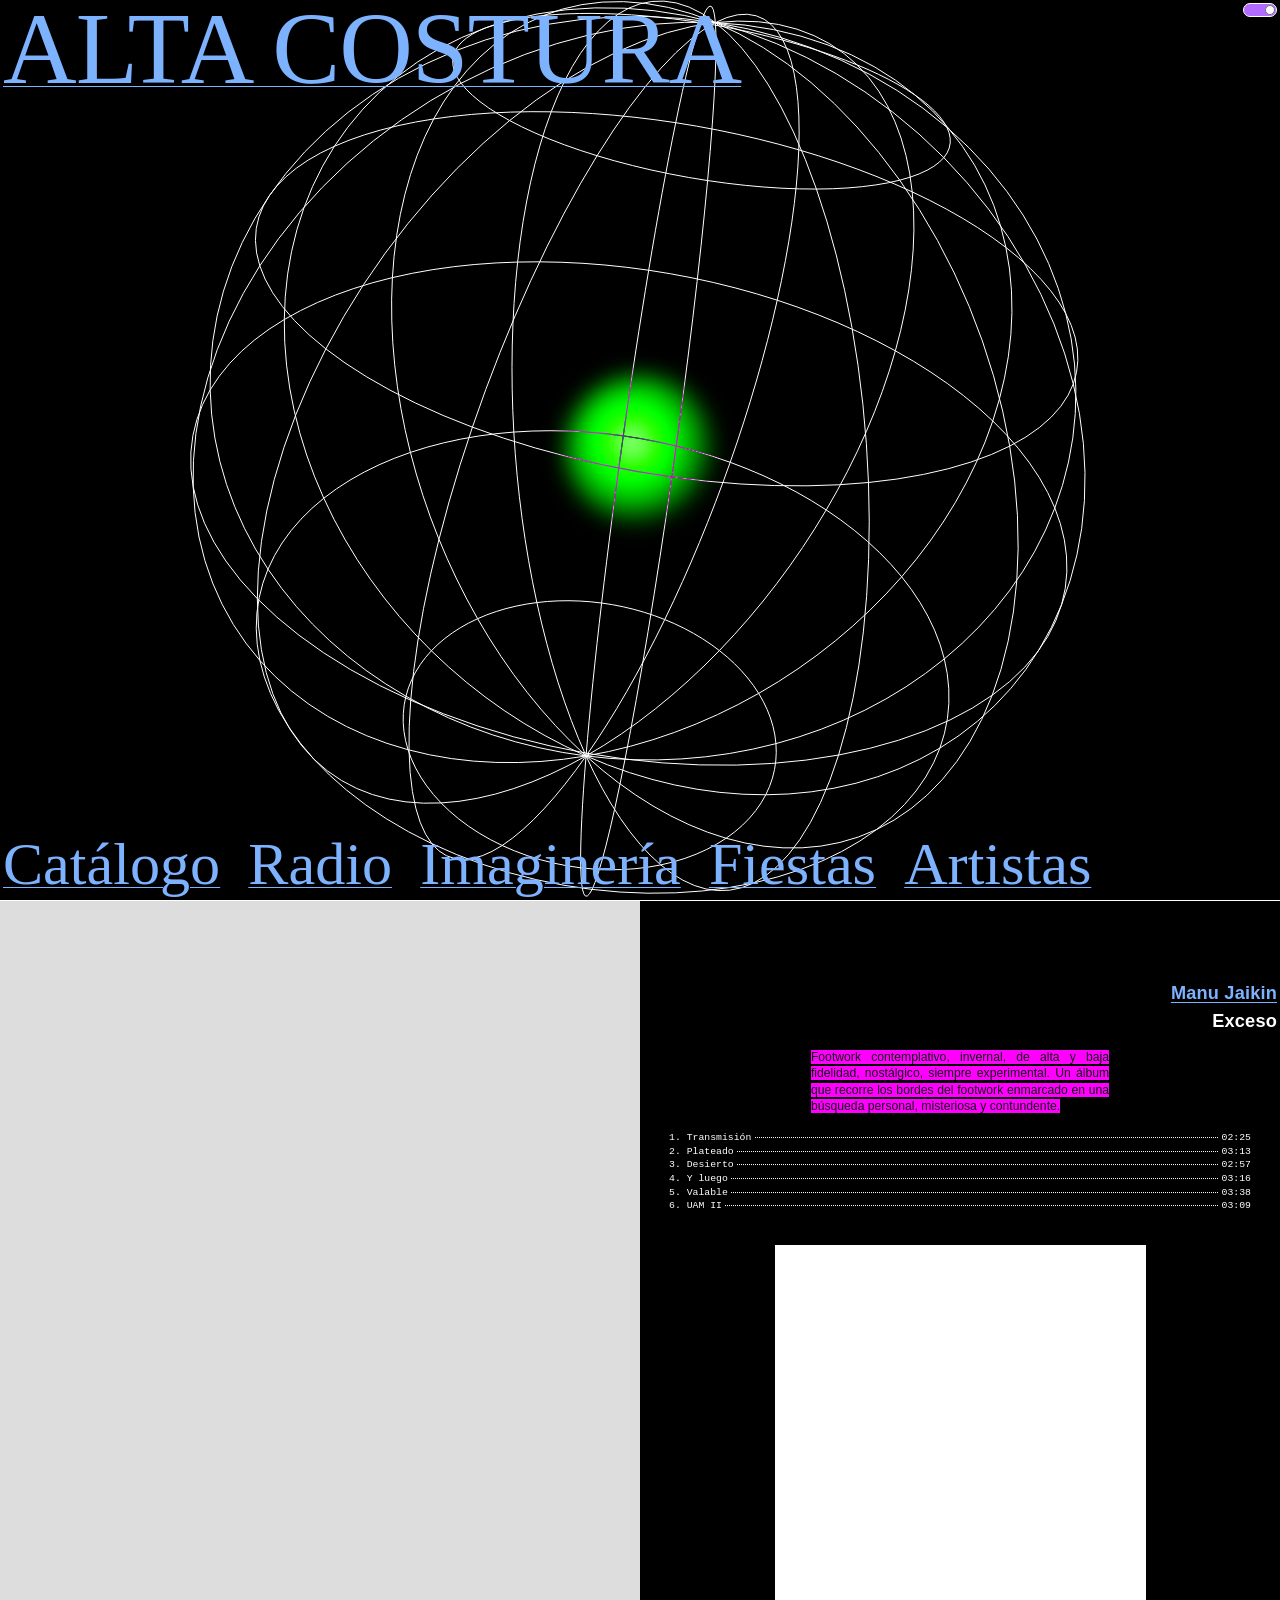
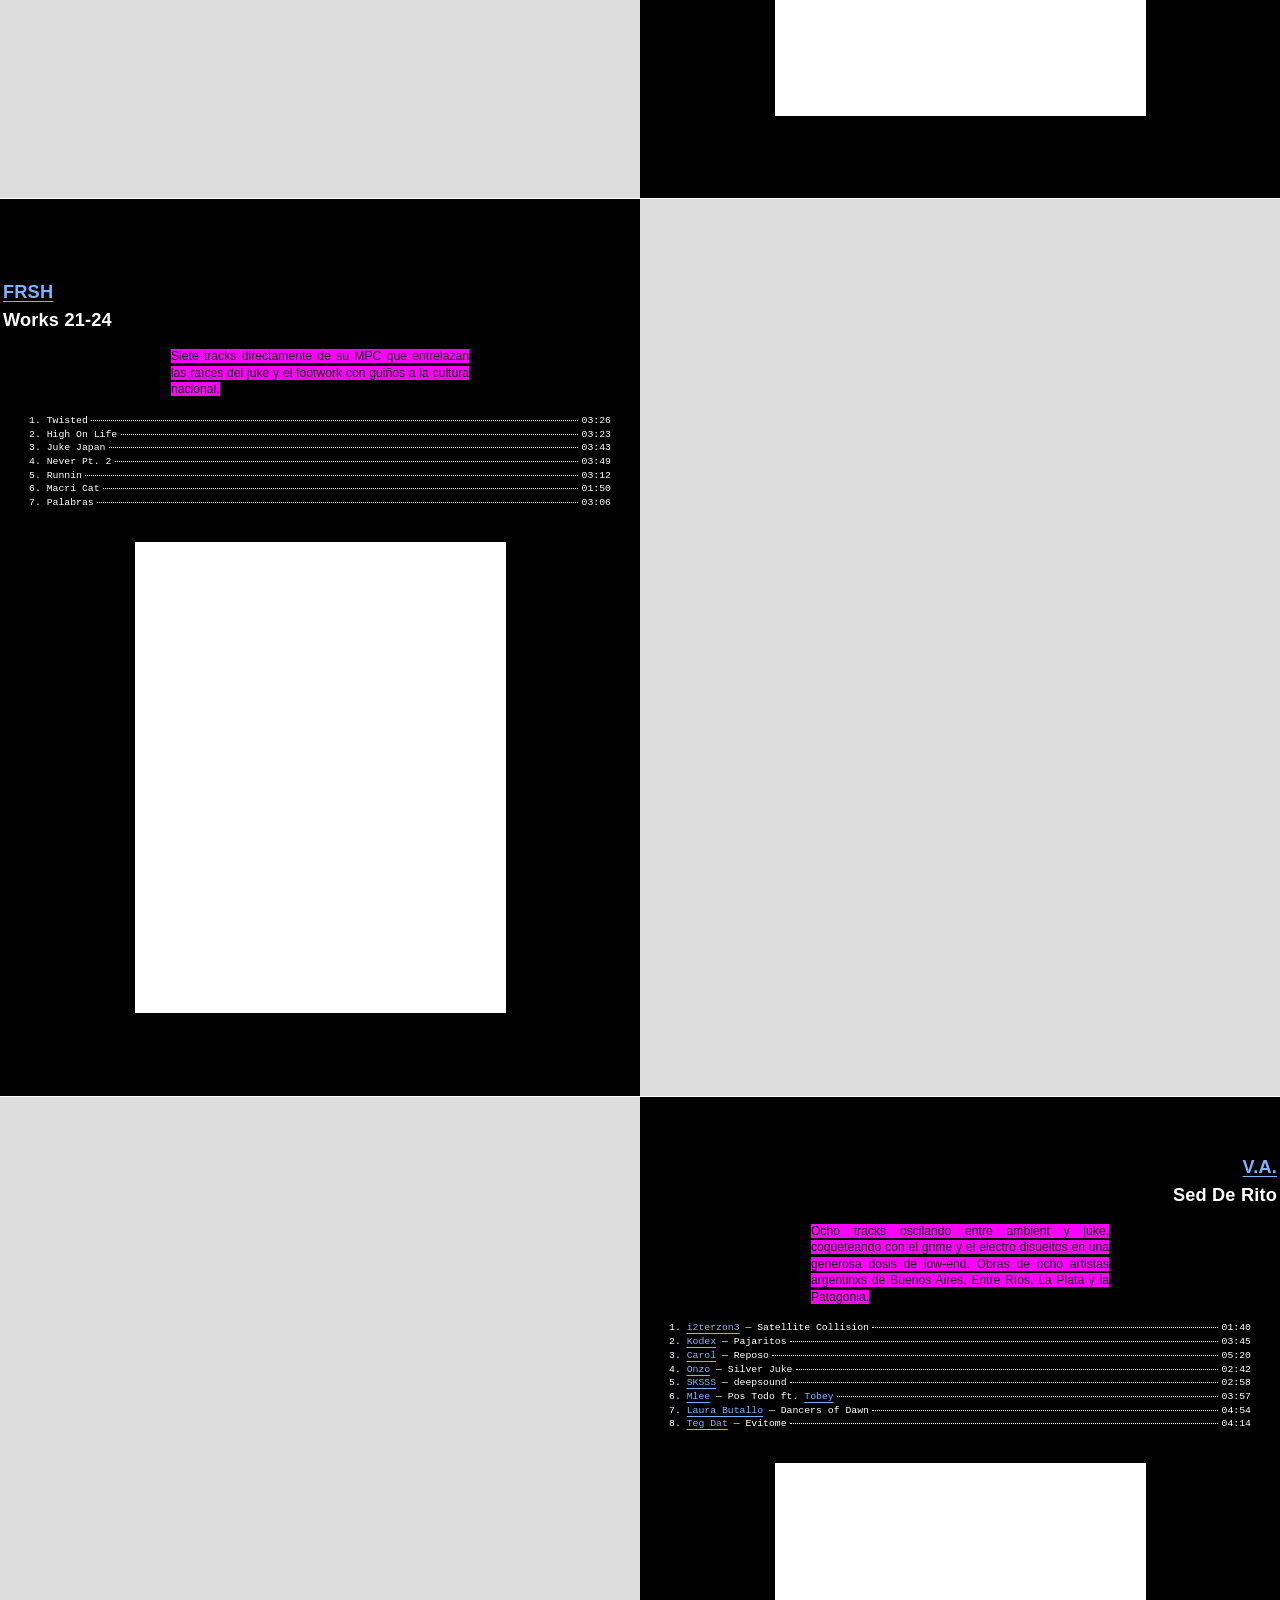
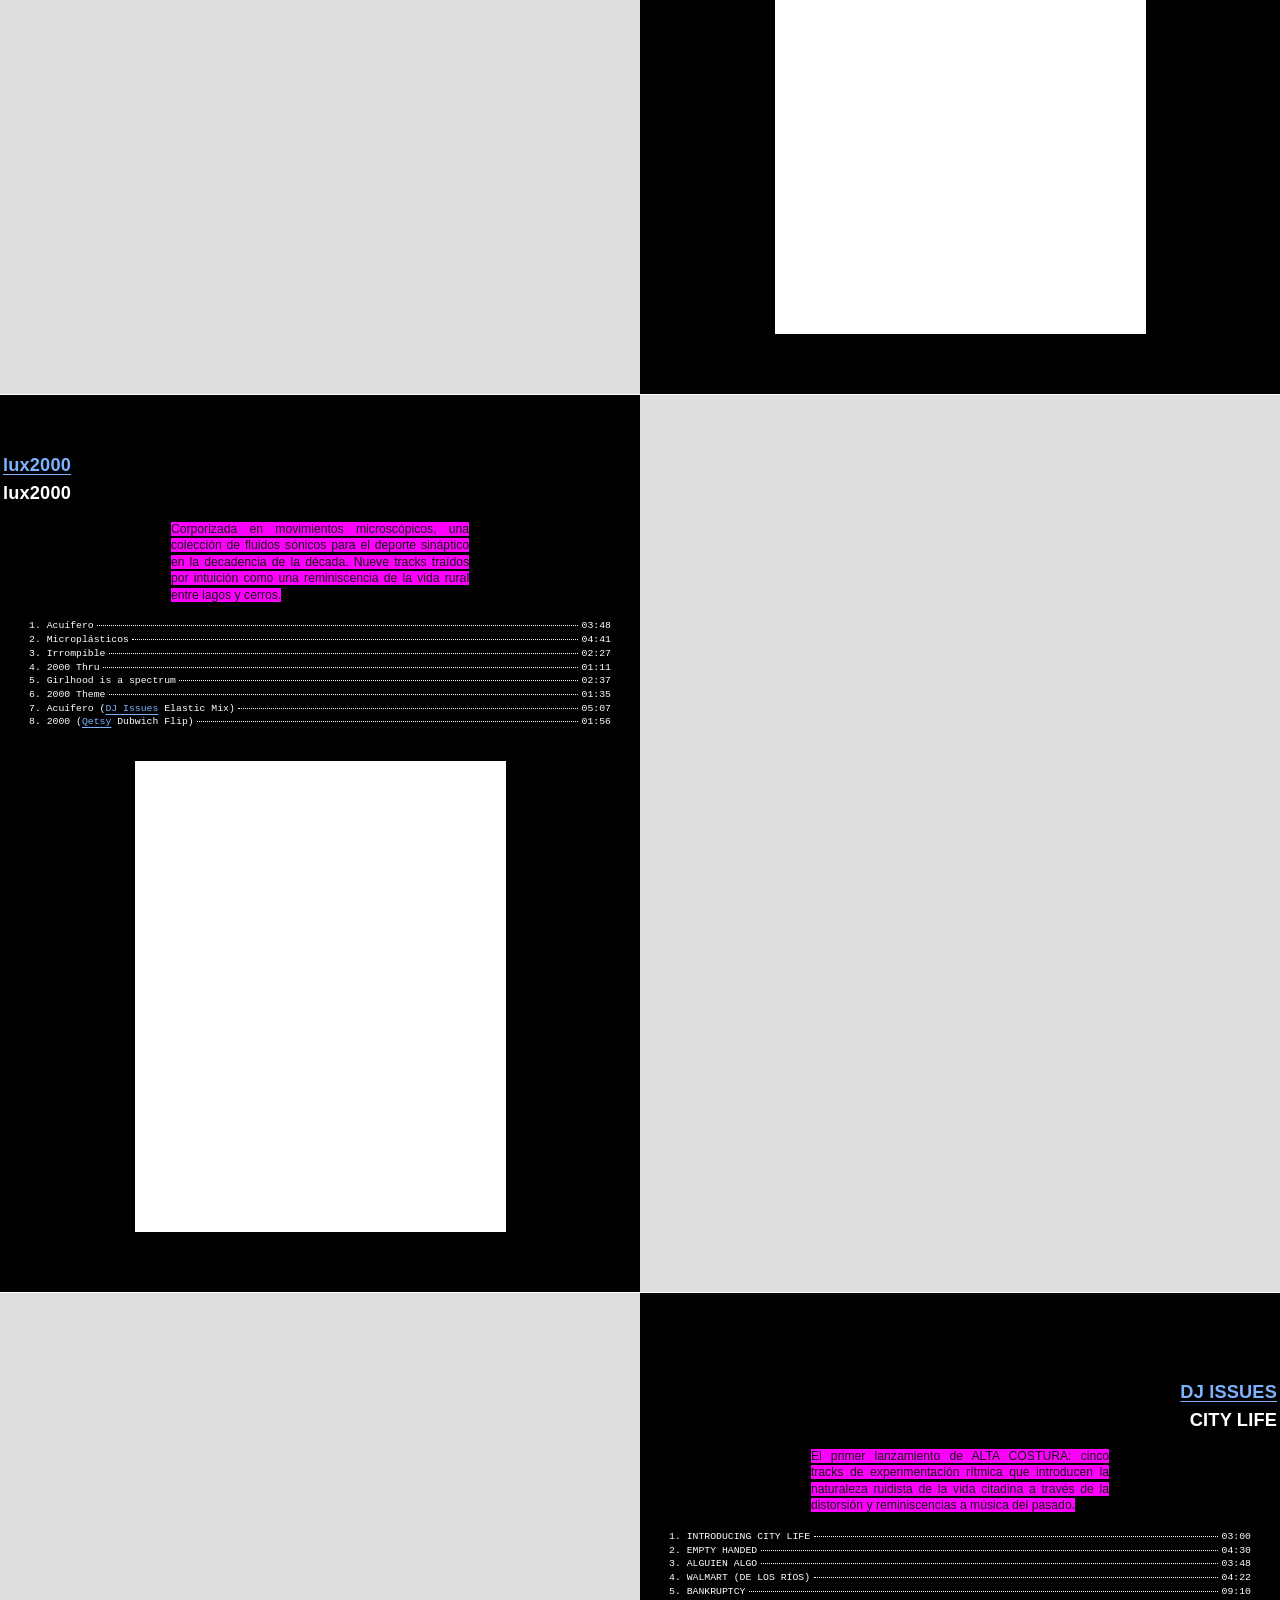
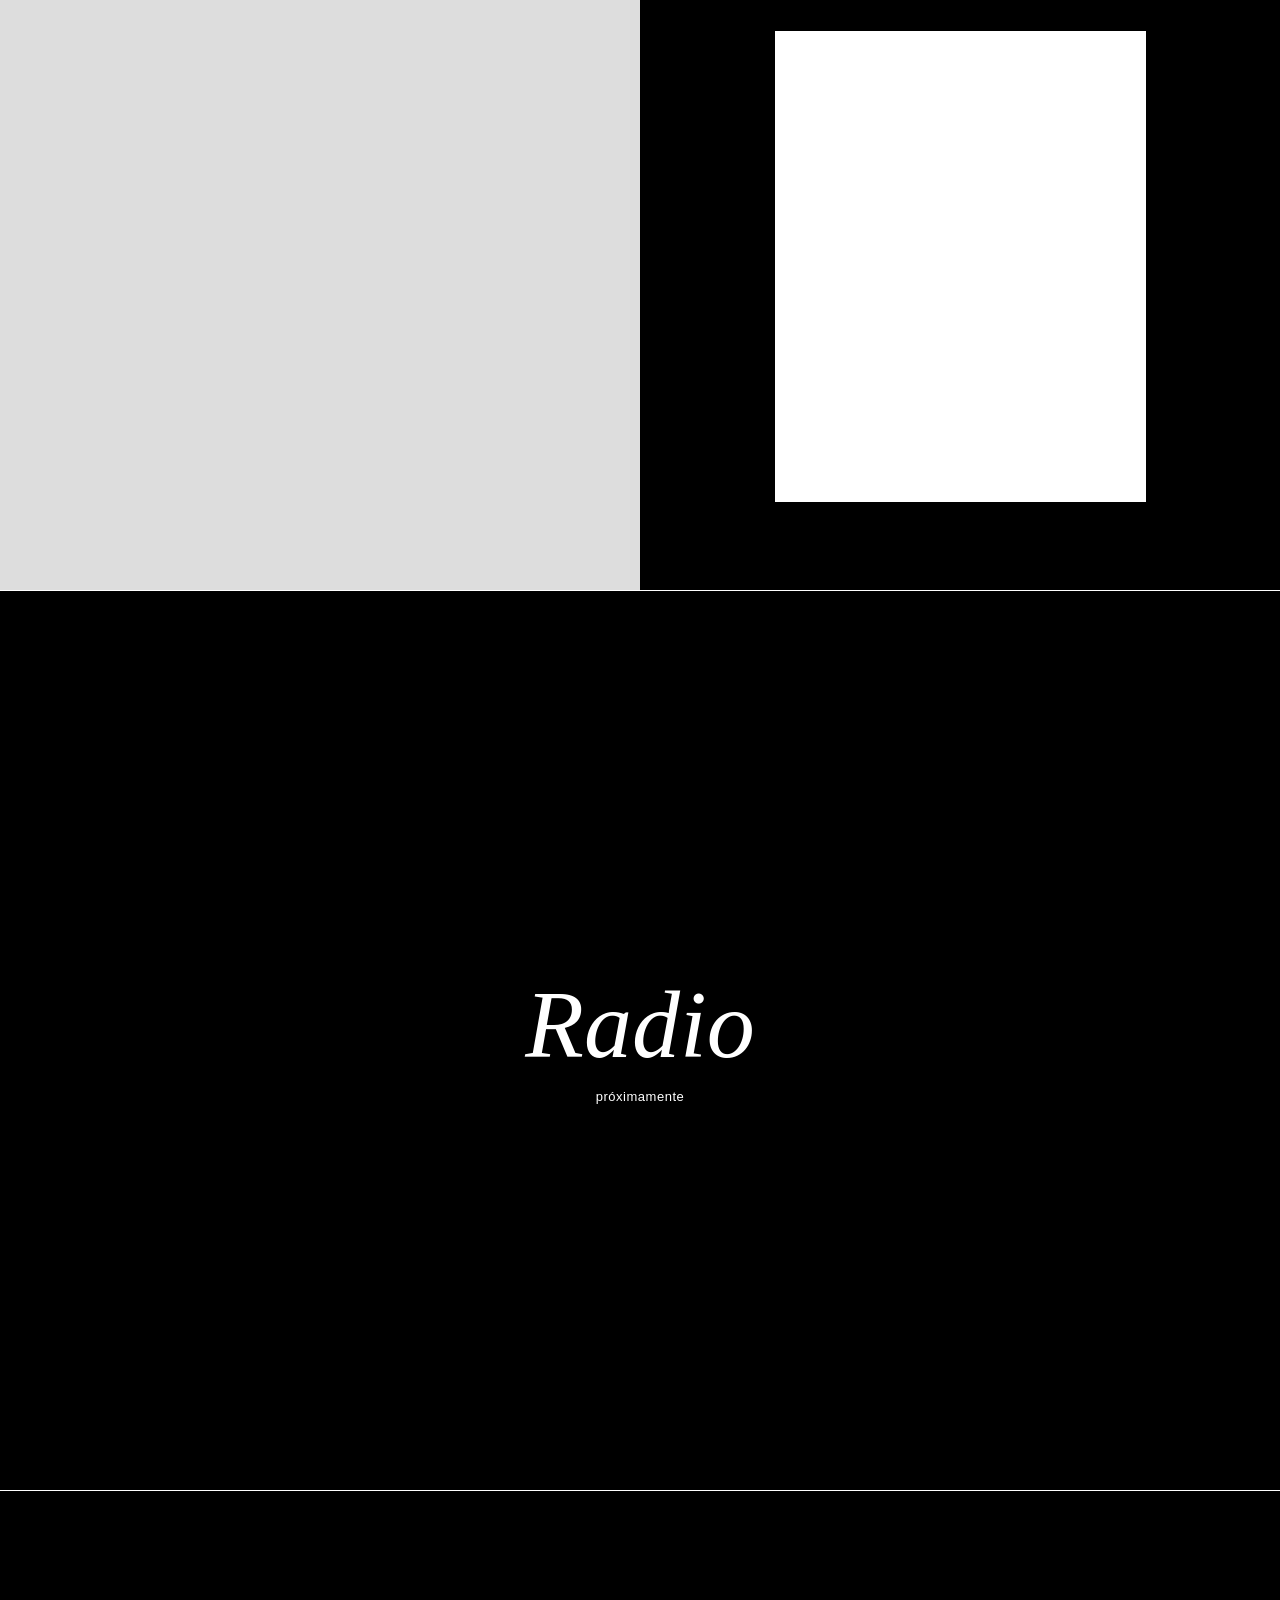
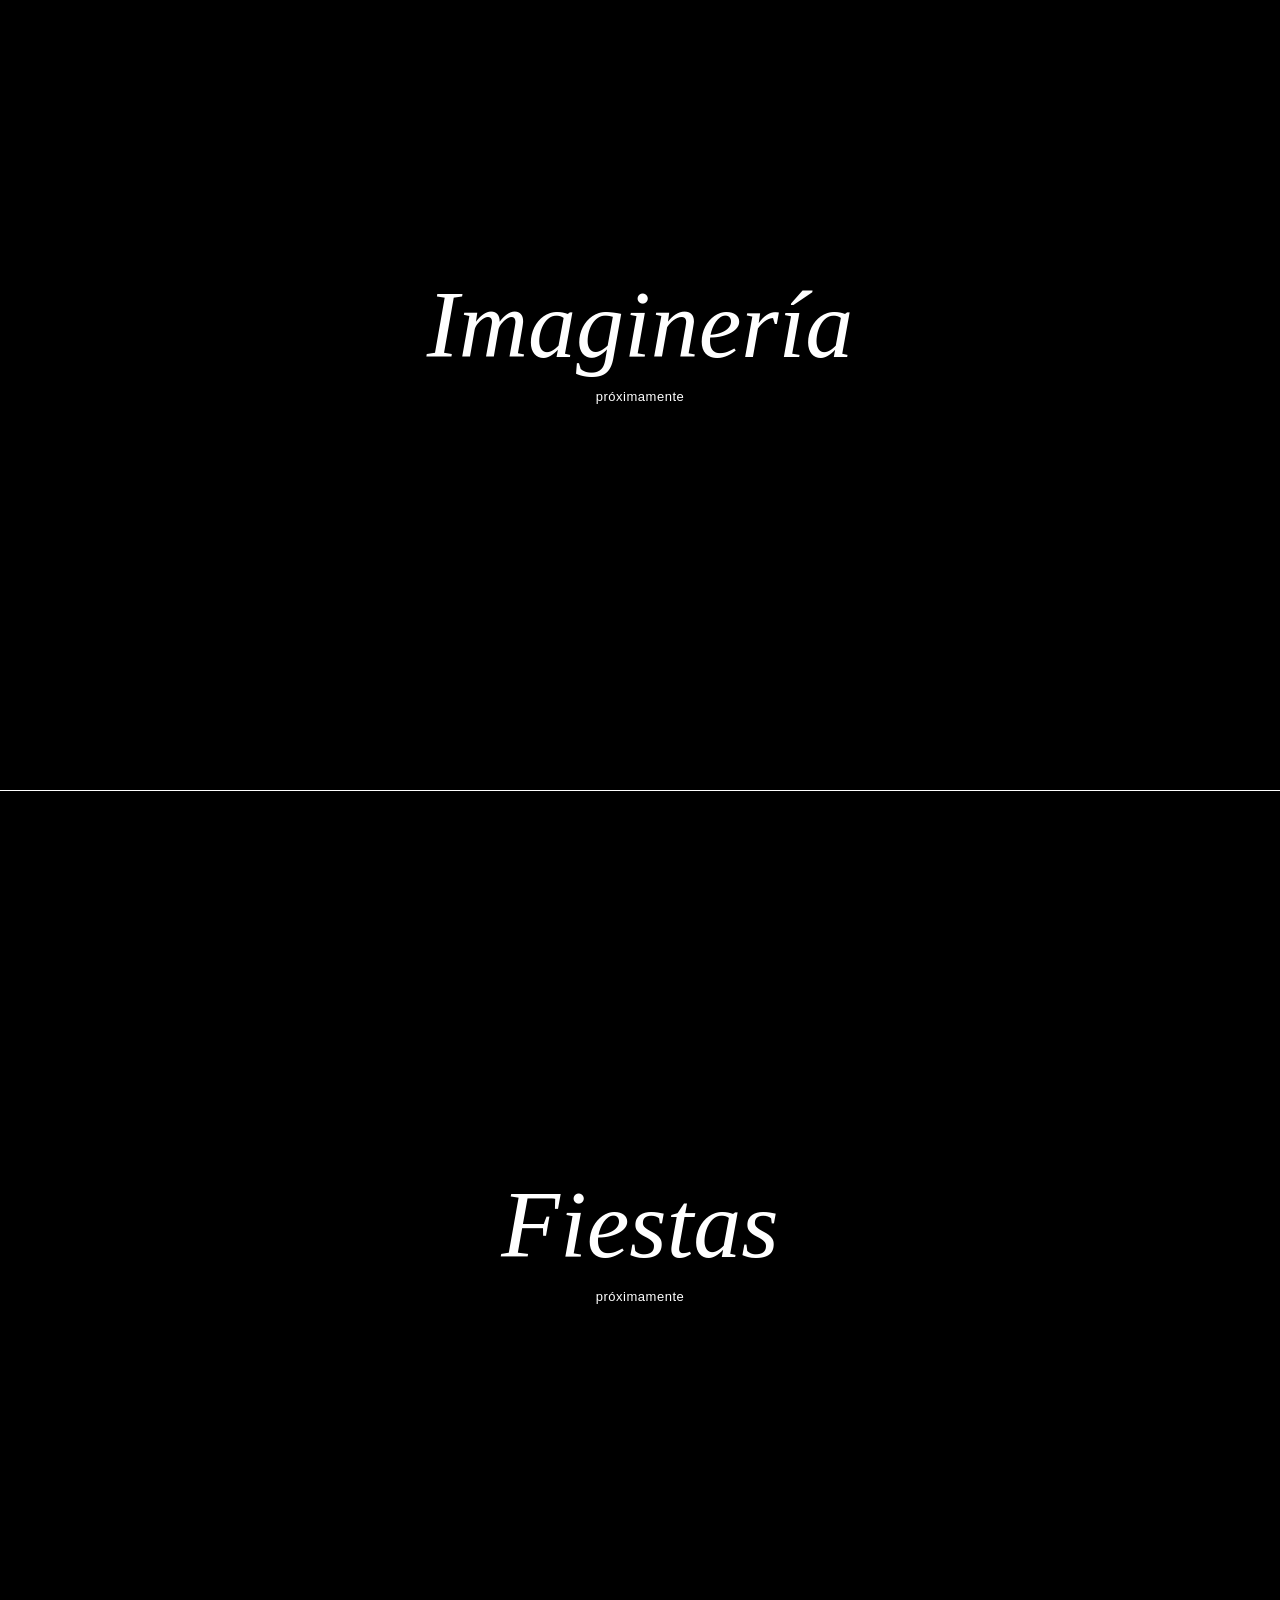
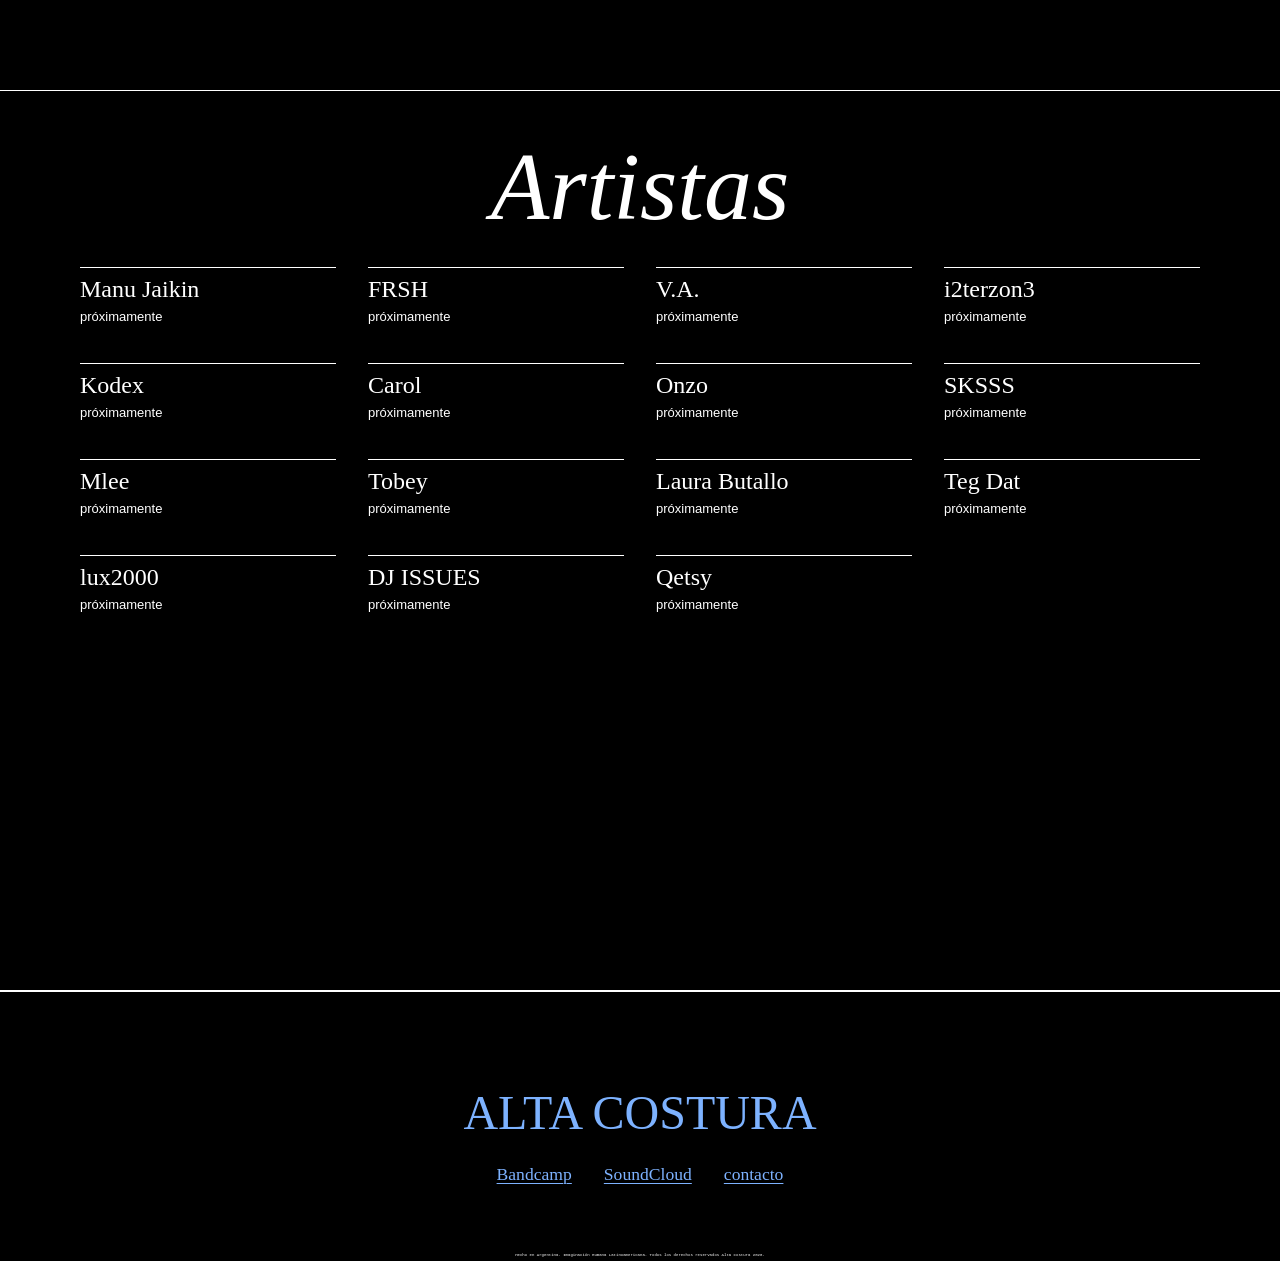
==== altacostura-midnight.html @ 719d23ea "Add files via upload" ====
<!doctype html>
<html lang="es-AR">
<head>
  <meta charset="utf-8" />
  <meta name="viewport" content="width=device-width" />
  <title>ALTA COSTURA</title>
  <style>
    /* ---------- night-shift.css (base) ---------- */
    :root {
      --page-edge: 3px;
      --bg: #fff;
      --text: #111;
      --link: #0000ff;
      --link-red: red;
      --accent: #8a2be2;
      /* cursor */
      --c1: #c9a2ff;
      --c2: #9b6bff;
      --c3: #6a2ee0;
      --c-highlight: rgba(255,255,255,.95);
    }

    @media (prefers-color-scheme: dark) {
      :root:not([data-theme="light"]) {
        --bg: #000;
        --text: #fff;
        --link: #7db2ff;
        --link-red: #ff5252;
        --accent: #b26bff;
        --c1: #d0ffcc;
        --c2: #39ff14;
        --c3: #1a7a00;
        --c-highlight: transparent;
      }
    }

    :root[data-theme="dark"] {
      --bg: #000;
      --text: #fff;
      --link: #7db2ff;
      --link-red: #ff5252;
      --accent: #b26bff;
      --c1: #d0ffcc;
      --c2: #39ff14;
      --c3: #1a7a00;
      --c-highlight: transparent;
    }

    * { box-sizing: border-box; }

    html {
      scroll-snap-type: y proximity;
      scroll-behavior: smooth;
    }

    body {
      min-height: 100vh;
      margin: 0;
      overflow-x: hidden;
      font-family: "Times New Roman", Times, serif;
      background: var(--bg);
      color: var(--text);
      cursor: none;
      transition: background .3s, color .3s;
    }

    a {
      color: var(--link);
      text-decoration: underline;
      text-decoration-thickness: 1px;
      text-underline-offset: 3px;
      transition: none;
    }
    a:hover { color: var(--link); }
    a:active { color: var(--link-red); }

    /* ---------- cursor ---------- */
    #cursor {
      position: fixed;
      top: 0; left: 0;
      width: 150px; height: 150px;
      border-radius: 50%;
      pointer-events: none;
      z-index: 9999;
      background:
        radial-gradient(circle at 36% 30%, var(--c-highlight) 0%, transparent 16%),
        radial-gradient(circle at 45% 45%, var(--c1) 0%, var(--c2) 30%, var(--c3) 58%, transparent 73%);
      filter: invert(1) blur(11px) saturate(150%);
      mix-blend-mode: difference;
      transform: translate(-100px, -100px);
      will-change: transform;
      transition: background .3s;
    }
    :root[data-theme="dark"] #cursor {
      filter: blur(11px) saturate(150%);
    }

    @media (prefers-color-scheme: dark) {
      :root:not([data-theme="light"]) #cursor {
        filter: blur(11px) saturate(150%);
      }
    }
    @media (hover: none) {
      #cursor { display: none; }
      body { cursor: auto; }
    }

    /* ---------- night shift toggle (referencia) ---------- */
    #ns-toggle {
      position: fixed;
      top: 3px;
      right: 3px;
      z-index: 300;
      width: 34px;
      height: 14px;
      padding: 1px;
      border: 1px solid var(--text);
      border-radius: 7px;
      background: #d7d7d7;
      cursor: pointer;
      transition: background .2s;
    }
    #ns-toggle:hover { filter: brightness(.95); }
    #ns-toggle .toggle-knob {
      position: absolute;
      top: 1px;
      left: 1px;
      width: 10px;
      height: 10px;
      border: 1px solid #777;
      border-radius: 50%;
      background: #fff;
      transition: transform .2s;
    }
    #ns-toggle[aria-pressed="true"] {
      background: var(--accent);
    }
    #ns-toggle[aria-pressed="true"] .toggle-knob { transform: translateX(20px); }

    /* ---------- hero ---------- */
    .hero {
      height: 100vh;
      padding: var(--page-edge);
      position: relative;
      scroll-snap-align: start;
    }

    .title-row {
      position: fixed;
      top: var(--page-edge);
      left: var(--page-edge);
      z-index: 200;
      display: flex;
      align-items: stretch;
      gap: 2.5rem;
      transform: scale(var(--scroll-scale, 1));
      transform-origin: top left;
      will-change: transform;
    }

    .site-title {
      margin: 0;
      font-size: clamp(calc(2.4rem + 8px), calc(9vw + 8px), 102px);
      line-height: .9;
      font-weight: normal;
      letter-spacing: -.01em;
      white-space: nowrap;
    }

    .tagline {
      font-family: Arial, Helvetica, sans-serif;
      font-size: 12px;
      line-height: 1.1;
      text-align: justify;
      text-justify: inter-word;
      text-align-last: justify;
      width: 34ch;
      max-width: 34ch;
      align-self: stretch;
      opacity: 0;
      transition: opacity .18s linear;
      padding-top: 2px;
      pointer-events: none;
    }

    .site-title:hover + .tagline,
    .tagline:hover { opacity: 1; pointer-events: auto; }

    /* ---------- nav ---------- */
    .page-nav {
      position: fixed;
      bottom: var(--page-edge);
      left: var(--page-edge);
      z-index: 100;
      display: flex;
      flex-direction: row;
      flex-wrap: wrap;
      align-items: baseline;
      gap: clamp(.55rem, 2.2vw, 2.5rem);
      transition: opacity .3s ease;
    }

    .page-link {
      color: var(--link);
      font-size: clamp(1.2rem, 4.7vw, 4rem);
      line-height: 1.1;
    }

    /* ---------- catálogo ---------- */
    #catalogo {
      --catalog-reduction: 3px;
      --embed-extra-reduction: 6px;
      border-top: 1px solid var(--text);
    }

    .release {
      min-height: calc(100vh - var(--catalog-reduction));
      display: flex;
      flex-direction: row;          /* 1°, 3°, 5°: cover izq. */
      scroll-snap-align: start;
      border-bottom: 1px solid var(--text);
    }

    .release:nth-child(even) {
      flex-direction: row-reverse;  /* 2°, 4°: cover der. */
    }

    .release .cover {
      flex: 0 0 50%;
      min-height: calc(100vh - var(--catalog-reduction));
      display: block;
      padding: 0;
      border: 0;
      background-color: #ddd;
      background-position: center;
      background-size: cover;
      background-repeat: no-repeat;
      appearance: none;
      cursor: pointer;
    }

    .release .cover:focus-visible {
      outline: 1px solid var(--text);
      outline-offset: -4px;
    }

    .release .info {
      --info-gutter: calc(2rem - var(--catalog-reduction));
      flex: 1 1 50%;
      display: flex;
      flex-direction: column;
      align-items: center;
      justify-content: center;
      gap: calc(1.2rem - var(--catalog-reduction));
      padding: var(--info-gutter);
      text-align: center;
    }

    .release .artist-title {
      position: sticky;
      top: var(--page-edge);
      z-index: 80;
      margin: 0;
      font-size: calc(.95rem - var(--catalog-reduction) + 6px);
      font-family: Arial, Helvetica, sans-serif;
      font-weight: bold;
      line-height: 1.2;
      letter-spacing: .01em;
    }

    .release:nth-child(odd) .artist-title {
      align-self: flex-end;
      margin-right: calc(0px - var(--info-gutter));
      padding-right: var(--page-edge);
      text-align: right;
    }

    .release:nth-child(even) .artist-title {
      align-self: flex-start;
      margin-left: calc(0px - var(--info-gutter));
      padding-left: var(--page-edge);
      text-align: left;
    }

    .release .artist-title span { display: block; }
    .release .artist-title span + span { margin-top: .35em; }

    .release .desc {
      margin: 0;
      max-width: 44ch;
      font-family: Arial, Helvetica, sans-serif;
      font-size: calc(.95rem - var(--catalog-reduction));
      line-height: 1.35;
      text-align: justify;
      text-justify: inter-word;
    }

    .release .desc mark {
      padding: 0;
      background: #ff00ff;
      color: #111;
      -webkit-box-decoration-break: clone;
      box-decoration-break: clone;
    }

    .release .tracklist {
      margin: 0;
      padding: 0;
      list-style: none;
      width: 100%;
      max-width: none;
      font-family: "Courier New", Courier, monospace;
      font-size: max(
        .6rem,
        calc(clamp(.65rem, 1vw, .95rem) - var(--catalog-reduction))
      );
      line-height: 1.4;
    }

    .release .tracklist + iframe { margin-top: 1em; }

    .release .tracklist li {
      display: flex;
      align-items: baseline;
      gap: .35em;
      width: 100%;
    }

    .track-name,
    .track-duration {
      white-space: nowrap;
    }

    .track-leader {
      flex: 1;
      min-width: .5em;
      border-bottom: 1px dotted currentColor;
      transform: translateY(-.2em);
    }

    .release iframe {
      width: 100%;
      max-width: calc(380px - var(--catalog-reduction) - var(--embed-extra-reduction));
      height: calc(480px - var(--catalog-reduction) - var(--embed-extra-reduction));
      flex: 0 0 calc(480px - var(--catalog-reduction) - var(--embed-extra-reduction));
      border: 1px solid var(--text);
      background: #fff;
    }

    /* ---------- placeholders ---------- */
    .placeholder {
      min-height: 100vh;
      display: flex;
      flex-direction: column;
      align-items: center;
      justify-content: center;
      gap: 1rem;
      padding: 2rem;
      text-align: center;
      scroll-snap-align: start;
      border-bottom: 1px solid var(--text);
    }

    .placeholder h2 {
      margin: 0;
      font-weight: normal;
      font-style: italic;
      font-size: clamp(2.4rem, 8vw, 6rem);
      line-height: 1;
    }

    .placeholder p {
      margin: 0;
      font-family: Arial, Helvetica, sans-serif;
      font-size: 13px;
      letter-spacing: .04em;
    }

    .artist-directory {
      min-height: 100vh;
      padding: 3rem 2rem;
      scroll-snap-align: start;
      border-bottom: 1px solid var(--text);
    }

    .artist-directory h2 {
      margin: 0 0 2rem;
      text-align: center;
      font-weight: normal;
      font-style: italic;
      font-size: clamp(2.4rem, 8vw, 6rem);
      line-height: 1;
    }

    .artist-profiles {
      display: grid;
      grid-template-columns: repeat(auto-fit, minmax(min(100%, 14rem), 1fr));
      gap: 1rem 2rem;
      max-width: 70rem;
      margin: 0 auto;
    }

    .artist-profile {
      min-height: 5rem;
      padding-top: .5rem;
      border-top: 1px solid var(--text);
      scroll-margin-top: 2rem;
    }

    .artist-profile h3 {
      margin: 0;
      font-weight: normal;
      font-size: 1.5rem;
    }

    .artist-profile p {
      margin: .35rem 0 0;
      font-family: Arial, Helvetica, sans-serif;
      font-size: 13px;
    }

    /* ---------- footer ---------- */
    .site-footer {
      position: relative;
      min-height: 30vh;
      padding: 3rem 2rem 2rem;
      display: flex;
      flex-direction: column;
      align-items: center;
      justify-content: center;
      gap: 1.5rem;
      border-top: 1px solid var(--text);
      text-align: center;
      scroll-snap-align: end;
    }

    .copyright-note {
      position: absolute;
      right: 0;
      bottom: 3px;
      left: 0;
      margin: 0;
      padding: 0 3px;
      font: 4px/1.2 "Courier New", Courier, monospace;
      text-align: center;
    }

    .footer-logo {
      font-size: clamp(1.5rem, 4vw, 3rem);
      text-decoration: none;
    }

    .footer-links {
      display: flex;
      flex-wrap: wrap;
      justify-content: center;
      gap: 1rem 2rem;
      font-size: 1.1rem;
    }

    .sphere-background {
      position: fixed;
      inset: 0;
      z-index: -1;
      pointer-events: none;
      transition: filter .35s ease;
    }

    body:has(.release:hover) .sphere-background { filter: blur(8px); }

    .sphere-frame {
      display: block;
      width: 100%;
      height: 100%;
      border: 0;
    }

    /* ---------- cover viewer ---------- */
    .cover-viewer {
      position: fixed;
      inset: 0;
      width: 100vw;
      height: 100vh;
      height: 100dvh;
      max-width: none;
      max-height: none;
      margin: 0;
      padding: 0;
      border: 0;
      overflow: hidden;
      background: transparent;
    }

    .cover-viewer::backdrop { background: rgba(0, 0, 0, .5); }

    .cover-viewer img {
      position: absolute;
      top: 50%;
      left: 50%;
      display: block;
      width: min(60vw, 600px);
      height: min(60vw, 600px);
      max-height: 70vh;
      transform: translate(-50%, -50%);
      object-fit: contain;
    }

    @keyframes cover-fade-in {
      from { opacity: 0; }
      to { opacity: 1; }
    }

    .cover-viewer[open] img {
      animation: cover-fade-in 1.8s ease-out both;
    }

    @media (prefers-reduced-motion: reduce) {
      .cover-viewer[open] img { animation-duration: .01ms; }
    }

    /* ---------- contact dialog ---------- */
    .contact-dialog {
      position: fixed;
      top: 50%;
      left: 50%;
      width: min(28rem, calc(100vw - 2rem));
      max-width: none;
      margin: 0;
      padding: 3rem 1.25rem 1.25rem;
      transform: translate(-50%, -50%);
      border: 1px solid blue;
      background: #fff;
      color: #111;
      font: 16px/1.5 "Courier New", Courier, monospace;
    }

    .contact-dialog::backdrop { background: rgba(0, 0, 0, .35); }

    .contact-close {
      position: absolute;
      top: .45rem;
      left: .55rem;
      padding: 0 .2rem;
      border: 0;
      background: transparent;
      color: blue;
      font: inherit;
      cursor: pointer;
    }

    .contact-line { margin: 0 0 1.5rem; }
    .contact-prompt { margin: 0 0 .5rem; }

    .contact-dialog input {
      width: 100%;
      padding: .4rem .5rem;
      border: 1px solid blue;
      border-radius: 0;
      background: #fff;
      color: #111;
      font: inherit;
    }

    .contact-dialog input::placeholder { color: rgba(0, 0, 0, .45); }

    /* ---------- responsive ---------- */
    @media (hover: none), (max-width: 700px) {
      .title-row {
        flex-direction: column;
        align-items: flex-start;
        gap: 1rem;
      }
      .tagline {
        opacity: 1;
        align-self: auto;
        overflow: visible;
        max-width: 46ch;
        font-size: 13px;
        pointer-events: auto;
      }
    }

    @media (max-width: 820px) {
      .release,
      .release:nth-child(even) {
        flex-direction: column;     /* siempre cover arriba en mobile */
      }
      .release .cover {
        flex: 0 0 auto;
        min-height: calc(55vh - var(--catalog-reduction));
        width: 100%;
      }
      .release .info  { flex: 1 1 auto; min-height: 45vh; width: 100%; }
      .page-nav { bottom: var(--page-edge); left: var(--page-edge); }
    }
  </style>
</head>
<body id="top">

  <div class="sphere-background" aria-hidden="true">
    <iframe id="sphere-frame" class="sphere-frame" src="esfera_de_8_circunferencias_en_picado.html"
      title="" tabindex="-1"></iframe>
  </div>

  <div id="cursor" aria-hidden="true"></div>

  <button id="ns-toggle" aria-label="Toggle night shift" aria-pressed="false" type="button">
    <span class="toggle-knob" aria-hidden="true"></span>
  </button>

  <header class="hero">
    <div class="title-row">
      <h1 class="site-title"><a href="#top">ALTA COSTURA</a></h1>
      <p class="tagline">Plataforma de texturas y relieves, operando ritmos de 80 a 160bpms desde Buenos Aires, Argentina</p>
    </div>
  </header>

  <nav class="page-nav" aria-label="Secciones">
    <a class="page-link" href="#catalogo">Catálogo</a>
    <a class="page-link" href="#radio">Radio</a>
    <a class="page-link" href="#imagineria">Imaginería</a>
    <a class="page-link" href="#fiestas">Fiestas</a>
    <a class="page-link" href="#artistas">Artistas</a>
  </nav>

  <main>
    <section id="catalogo" aria-label="Catálogo">

      <!-- 1 · MANU JAIKIN — EXCESO · cover izquierda -->
      <article class="release">
        <button class="cover" type="button" aria-label="View Exceso cover"
          data-full-image="https://f4.bcbits.com/img/a1893166949_16.jpg"
          style="background-image:url('https://f4.bcbits.com/img/a1893166949_10.jpg')"></button>
        <div class="info">
          <p class="artist-title"><span><a href="#artist-manu-jaikin">Manu Jaikin</a></span><span>Exceso</span></p>
          <p class="desc"><mark>Footwork contemplativo, invernal, de alta y baja fidelidad, nostálgico, siempre experimental. Un álbum que recorre los bordes del footwork enmarcado en una búsqueda personal, misteriosa y contundente.</mark></p>
          <ul class="tracklist">
            <li><span class="track-name">1. Transmisión</span><span class="track-leader" aria-hidden="true"></span><span class="track-duration">02:25</span></li>
            <li><span class="track-name">2. Plateado</span><span class="track-leader" aria-hidden="true"></span><span class="track-duration">03:13</span></li>
            <li><span class="track-name">3. Desierto</span><span class="track-leader" aria-hidden="true"></span><span class="track-duration">02:57</span></li>
            <li><span class="track-name">4. Y luego</span><span class="track-leader" aria-hidden="true"></span><span class="track-duration">03:16</span></li>
            <li><span class="track-name">5. Valable</span><span class="track-leader" aria-hidden="true"></span><span class="track-duration">03:38</span></li>
            <li><span class="track-name">6. UAM II</span><span class="track-leader" aria-hidden="true"></span><span class="track-duration">03:09</span></li>
          </ul>
          <iframe title="Exceso — Bandcamp" seamless
            src="https://bandcamp.com/EmbeddedPlayer/album=2340377981/size=large/bgcol=ffffff/linkcol=0000ff/tracklist=true/artwork=small/transparent=true/"></iframe>
        </div>
      </article>

      <!-- 2 · FRSH — WORKS 21-24 · cover derecha -->
      <article class="release">
        <button class="cover" type="button" aria-label="View Works 21-24 cover"
          data-full-image="https://f4.bcbits.com/img/a1009044106_16.jpg"
          style="background-image:url('https://f4.bcbits.com/img/a1009044106_10.jpg')"></button>
        <div class="info">
          <p class="artist-title"><span><a href="#artist-frsh">FRSH</a></span><span>Works 21-24</span></p>
          <p class="desc"><mark>Siete tracks directamente de su MPC que entrelazan las raíces del juke y el footwork con guiños a la cultura nacional.</mark></p>
          <ul class="tracklist">
            <li><span class="track-name">1. Twisted</span><span class="track-leader" aria-hidden="true"></span><span class="track-duration">03:26</span></li>
            <li><span class="track-name">2. High On Life</span><span class="track-leader" aria-hidden="true"></span><span class="track-duration">03:23</span></li>
            <li><span class="track-name">3. Juke Japan</span><span class="track-leader" aria-hidden="true"></span><span class="track-duration">03:43</span></li>
            <li><span class="track-name">4. Never Pt. 2</span><span class="track-leader" aria-hidden="true"></span><span class="track-duration">03:49</span></li>
            <li><span class="track-name">5. Runnin</span><span class="track-leader" aria-hidden="true"></span><span class="track-duration">03:12</span></li>
            <li><span class="track-name">6. Macri Cat</span><span class="track-leader" aria-hidden="true"></span><span class="track-duration">01:50</span></li>
            <li><span class="track-name">7. Palabras</span><span class="track-leader" aria-hidden="true"></span><span class="track-duration">03:06</span></li>
          </ul>
          <iframe title="Works 21-24 — Bandcamp" seamless
            src="https://bandcamp.com/EmbeddedPlayer/album=2912990936/size=large/bgcol=ffffff/linkcol=0000ff/tracklist=true/artwork=small/transparent=true/"></iframe>
        </div>
      </article>

      <!-- 3 · V.A. — SED DE RITO · cover izquierda -->
      <article class="release">
        <button class="cover" type="button" aria-label="View Sed De Rito cover"
          data-full-image="https://f4.bcbits.com/img/a1031257088_16.jpg"
          style="background-image:url('https://f4.bcbits.com/img/a1031257088_10.jpg')"></button>
        <div class="info">
          <p class="artist-title"><span><a href="#artist-va">V.A.</a></span><span>Sed De Rito</span></p>
          <p class="desc"><mark>Ocho tracks oscilando entre ambient y juke, coqueteando con el grime y el electro disueltos en una generosa dosis de low-end. Obras de ocho artistas argentinxs de Buenos Aires, Entre Ríos, La Plata y la Patagonia.</mark></p>
          <ul class="tracklist">
            <li><span class="track-name">1. <a href="#artist-i2terzon3">i2terzon3</a> — Satellite Collision</span><span class="track-leader" aria-hidden="true"></span><span class="track-duration">01:40</span></li>
            <li><span class="track-name">2. <a href="#artist-kodex">Kodex</a> — Pajaritos</span><span class="track-leader" aria-hidden="true"></span><span class="track-duration">03:45</span></li>
            <li><span class="track-name">3. <a href="#artist-carol">Carol</a> — Reposo</span><span class="track-leader" aria-hidden="true"></span><span class="track-duration">05:20</span></li>
            <li><span class="track-name">4. <a href="#artist-onzo">Onzo</a> — Silver Juke</span><span class="track-leader" aria-hidden="true"></span><span class="track-duration">02:42</span></li>
            <li><span class="track-name">5. <a href="#artist-sksss">SKSSS</a> — deepsound</span><span class="track-leader" aria-hidden="true"></span><span class="track-duration">02:58</span></li>
            <li><span class="track-name">6. <a href="#artist-mlee">Mlee</a> — Pos Todo ft. <a href="#artist-tobey">Tobey</a></span><span class="track-leader" aria-hidden="true"></span><span class="track-duration">03:57</span></li>
            <li><span class="track-name">7. <a href="#artist-laura-butallo">Laura Butallo</a> — Dancers of Dawn</span><span class="track-leader" aria-hidden="true"></span><span class="track-duration">04:54</span></li>
            <li><span class="track-name">8. <a href="#artist-teg-dat">Teg Dat</a> — Evitome</span><span class="track-leader" aria-hidden="true"></span><span class="track-duration">04:14</span></li>
          </ul>
          <iframe title="Sed De Rito — Bandcamp" seamless
            src="https://bandcamp.com/EmbeddedPlayer/album=3434309885/size=large/bgcol=ffffff/linkcol=0000ff/tracklist=true/artwork=small/transparent=true/"></iframe>
        </div>
      </article>

      <!-- 4 · LUX2000 — LUX2000 · cover derecha -->
      <article class="release">
        <button class="cover" type="button" aria-label="View lux2000 cover"
          data-full-image="https://f4.bcbits.com/img/a4052373160_16.jpg"
          style="background-image:url('https://f4.bcbits.com/img/a4052373160_10.jpg')"></button>
        <div class="info">
          <p class="artist-title"><span><a href="#artist-lux2000">lux2000</a></span><span>lux2000</span></p>
          <p class="desc"><mark>Corporizada en movimientos microscópicos, una colección de fluidos sónicos para el deporte sináptico en la decadencia de la década. Nueve tracks traídos por intuición como una reminiscencia de la vida rural entre lagos y cerros.</mark></p>
          <ul class="tracklist">
            <li><span class="track-name">1. Acuífero</span><span class="track-leader" aria-hidden="true"></span><span class="track-duration">03:48</span></li>
            <li><span class="track-name">2. Microplásticos</span><span class="track-leader" aria-hidden="true"></span><span class="track-duration">04:41</span></li>
            <li><span class="track-name">3. Irrompible</span><span class="track-leader" aria-hidden="true"></span><span class="track-duration">02:27</span></li>
            <li><span class="track-name">4. 2000 Thru</span><span class="track-leader" aria-hidden="true"></span><span class="track-duration">01:11</span></li>
            <li><span class="track-name">5. Girlhood is a spectrum</span><span class="track-leader" aria-hidden="true"></span><span class="track-duration">02:37</span></li>
            <li><span class="track-name">6. 2000 Theme</span><span class="track-leader" aria-hidden="true"></span><span class="track-duration">01:35</span></li>
            <li><span class="track-name">7. Acuífero (<a href="#artist-dj-issues">DJ Issues</a> Elastic Mix)</span><span class="track-leader" aria-hidden="true"></span><span class="track-duration">05:07</span></li>
            <li><span class="track-name">8. 2000 (<a href="#artist-qetsy">Qetsy</a> Dubwich Flip)</span><span class="track-leader" aria-hidden="true"></span><span class="track-duration">01:56</span></li>
          </ul>
          <iframe title="lux2000 — Bandcamp" seamless
            src="https://bandcamp.com/EmbeddedPlayer/album=3301973403/size=large/bgcol=ffffff/linkcol=0000ff/tracklist=true/artwork=small/transparent=true/"></iframe>
        </div>
      </article>

      <!-- 5 · DJ ISSUES — CITY LIFE · cover izquierda -->
      <article class="release">
        <button class="cover" type="button" aria-label="View CITY LIFE cover"
          data-full-image="https://f4.bcbits.com/img/a2619066675_16.jpg"
          style="background-image:url('https://f4.bcbits.com/img/a2619066675_10.jpg')"></button>
        <div class="info">
          <p class="artist-title"><span><a href="#artist-dj-issues">DJ ISSUES</a></span><span>CITY LIFE</span></p>
          <p class="desc"><mark>El primer lanzamiento de ALTA COSTURA: cinco tracks de experimentación rítmica que introducen la naturaleza ruidista de la vida citadina a través de la distorsión y reminiscencias a música del pasado.</mark></p>
          <ul class="tracklist">
            <li><span class="track-name">1. INTRODUCING CITY LIFE</span><span class="track-leader" aria-hidden="true"></span><span class="track-duration">03:00</span></li>
            <li><span class="track-name">2. EMPTY HANDED</span><span class="track-leader" aria-hidden="true"></span><span class="track-duration">04:30</span></li>
            <li><span class="track-name">3. ALGUIEN ALGO</span><span class="track-leader" aria-hidden="true"></span><span class="track-duration">03:48</span></li>
            <li><span class="track-name">4. WALMART (DE LOS RÍOS)</span><span class="track-leader" aria-hidden="true"></span><span class="track-duration">04:22</span></li>
            <li><span class="track-name">5. BANKRUPTCY</span><span class="track-leader" aria-hidden="true"></span><span class="track-duration">09:10</span></li>
          </ul>
          <iframe title="CITY LIFE — Bandcamp" seamless
            src="https://bandcamp.com/EmbeddedPlayer/album=2314539566/size=large/bgcol=ffffff/linkcol=0000ff/tracklist=true/artwork=small/transparent=true/"></iframe>
        </div>
      </article>

    </section>

    <section id="radio" class="placeholder" aria-label="Radio">
      <h2>Radio</h2>
      <p>próximamente</p>
    </section>

    <section id="imagineria" class="placeholder" aria-label="Imaginería">
      <h2>Imaginería</h2>
      <p>próximamente</p>
    </section>

    <section id="fiestas" class="placeholder" aria-label="Fiestas">
      <h2>Fiestas</h2>
      <p>próximamente</p>
    </section>

    <section id="artistas" class="artist-directory" aria-label="Artistas">
      <h2>Artistas</h2>
      <div class="artist-profiles">
        <article class="artist-profile" id="artist-manu-jaikin"><h3>Manu Jaikin</h3><p>próximamente</p></article>
        <article class="artist-profile" id="artist-frsh"><h3>FRSH</h3><p>próximamente</p></article>
        <article class="artist-profile" id="artist-va"><h3>V.A.</h3><p>próximamente</p></article>
        <article class="artist-profile" id="artist-i2terzon3"><h3>i2terzon3</h3><p>próximamente</p></article>
        <article class="artist-profile" id="artist-kodex"><h3>Kodex</h3><p>próximamente</p></article>
        <article class="artist-profile" id="artist-carol"><h3>Carol</h3><p>próximamente</p></article>
        <article class="artist-profile" id="artist-onzo"><h3>Onzo</h3><p>próximamente</p></article>
        <article class="artist-profile" id="artist-sksss"><h3>SKSSS</h3><p>próximamente</p></article>
        <article class="artist-profile" id="artist-mlee"><h3>Mlee</h3><p>próximamente</p></article>
        <article class="artist-profile" id="artist-tobey"><h3>Tobey</h3><p>próximamente</p></article>
        <article class="artist-profile" id="artist-laura-butallo"><h3>Laura Butallo</h3><p>próximamente</p></article>
        <article class="artist-profile" id="artist-teg-dat"><h3>Teg Dat</h3><p>próximamente</p></article>
        <article class="artist-profile" id="artist-lux2000"><h3>lux2000</h3><p>próximamente</p></article>
        <article class="artist-profile" id="artist-dj-issues"><h3>DJ ISSUES</h3><p>próximamente</p></article>
        <article class="artist-profile" id="artist-qetsy"><h3>Qetsy</h3><p>próximamente</p></article>
      </div>
    </section>

  </main>

  <footer class="site-footer">
    <a class="footer-logo" href="#top">ALTA COSTURA</a>
    <nav class="footer-links" aria-label="Enlaces externos">
      <a href="https://altacostura.bandcamp.com" target="_blank" rel="noopener noreferrer">Bandcamp</a>
      <a href="https://soundcloud.com/altacostura2050" target="_blank" rel="noopener noreferrer">SoundCloud</a>
      <a id="contact-link" href="#contact-dialog">contacto</a>
    </nav>
    <p class="copyright-note">Hecho en Argentina. Imaginación Humana Latinoamericana. Todos los derechos reservados Alta Costura 2026.</p>
  </footer>

  <dialog id="cover-viewer" class="cover-viewer" aria-label="Portada">
    <img alt="" />
  </dialog>

  <dialog id="contact-dialog" class="contact-dialog" aria-label="Contacto">
    <button class="contact-close" type="button" aria-label="Cerrar">×</button>
    <p class="contact-line">nuestra línea 24hs: <a href="mailto:altacostura2050@gmail.com">altacostura2050@gmail.com</a></p>
    <p class="contact-prompt">conversemos</p>
    <input id="contact-email" type="email" placeholder="tu@correo" aria-label="Tu correo"
      autocomplete="email" />
  </dialog>

  <script>
    /* ---------- cover viewer ---------- */
    var coverViewer = document.getElementById("cover-viewer");
    var coverViewerImage = coverViewer.querySelector("img");

    document.querySelectorAll(".release .cover").forEach(function (cover) {
      cover.addEventListener("click", function () {
        coverViewerImage.src = cover.dataset.fullImage;
        coverViewerImage.alt = cover.getAttribute("aria-label").replace(/^View /, "");
        coverViewer.showModal();
      });
    });

    coverViewer.addEventListener("click", function () {
      coverViewer.close();
    });
    coverViewer.addEventListener("close", function () {
      coverViewerImage.removeAttribute("src");
    });

    /* ---------- contact dialog ---------- */
    var contactDialog = document.getElementById("contact-dialog");
    document.getElementById("contact-link").addEventListener("click", function (event) {
      event.preventDefault();
      contactDialog.showModal();
    });
    document.querySelector(".contact-close").addEventListener("click", function () {
      contactDialog.close();
    });

    /* ---------- cursor ---------- */
    var cur = document.getElementById("cursor");
    var mx = window.innerWidth / 2, my = window.innerHeight / 2;
    var cx = mx, cy = my;
    var targetScale = 1, scale = 1;
    var sphereCursorX = 0;
    var sphereCursorY = 0;
    var sphereMotionFrame = null;
    var pageNav = document.querySelector(".page-nav");
    var navFadeDistance = 240;

    function updatePageNavVisibility() {
      var remaining = document.documentElement.scrollHeight - window.scrollY - window.innerHeight;
      var opacity = Math.max(0, Math.min(1, remaining / navFadeDistance));
      pageNav.style.opacity = opacity;
      pageNav.style.pointerEvents = opacity === 0 ? "none" : "auto";
    }

    window.addEventListener("mousemove", function (e) {
      mx = e.clientX; my = e.clientY;
      sphereCursorX = (e.clientX / window.innerWidth) * 2 - 1;
      sphereCursorY = (e.clientY / window.innerHeight) * 2 - 1;
      scheduleSphereMotion();
    }, { passive: true });

    document.addEventListener("pointerover", function (e) {
      targetScale = e.target.closest("a, #ns-toggle") ? 1.6 : 1;
    });

    (function loop() {
      cx += (mx - cx) * 0.18;
      cy += (my - cy) * 0.18;
      scale += (targetScale - scale) * 0.15;
      cur.style.transform =
        "translate(" + cx + "px," + cy + "px) translate(-50%,-50%) scale(" + scale + ")";
      requestAnimationFrame(loop);
    })();

    /* ---------- title scale on scroll ---------- */
    var titleRow = document.querySelector(".title-row");
    var firstRelease = document.querySelector(".release");
    var titleShrinkDistance = firstRelease.offsetTop;

    function updateTitleScale() {
      var progress = Math.min(window.scrollY / Math.max(titleShrinkDistance, 1), 1);
      titleRow.style.setProperty("--scroll-scale", 1 - progress * 0.5);
    }

    window.addEventListener("scroll", function () {
      updateTitleScale();
      updatePageNavVisibility();
      scheduleSphereMotion();
    }, { passive: true });
    window.addEventListener("resize", function () {
      titleShrinkDistance = firstRelease.offsetTop;
      updateTitleScale();
      updatePageNavVisibility();
      sphereCursorX = (mx / window.innerWidth) * 2 - 1;
      sphereCursorY = (my / window.innerHeight) * 2 - 1;
      scheduleSphereMotion();
    });
    updateTitleScale();
    updatePageNavVisibility();

    /* ---------- night shift ---------- */
    var toggle = document.getElementById("ns-toggle");
    var root = document.documentElement;
    var sphereFrame = document.getElementById("sphere-frame");

    function scheduleSphereMotion() {
      if (sphereMotionFrame !== null) return;
      sphereMotionFrame = window.requestAnimationFrame(function () {
        sphereMotionFrame = null;
        var releaseTop = firstRelease.getBoundingClientRect().top + window.scrollY;
        var sectionProgress = Math.min(window.scrollY / Math.max(releaseTop, 1), 1);
        sphereFrame.contentWindow.postMessage({
          type: "alta-costura-motion",
          cursorX: sphereCursorX,
          cursorY: sphereCursorY,
          sectionProgress: sectionProgress
        }, "*");
      });
    }

    function syncSphereTheme(theme) {
      sphereFrame.contentWindow.postMessage({
        type: "alta-costura-theme",
        theme: theme
      }, "*");
    }

    sphereFrame.addEventListener("load", function () {
      syncSphereTheme(root.getAttribute("data-theme"));
      scheduleSphereMotion();
    });

    function applyTheme(theme) {
      if (theme === "dark") {
        root.setAttribute("data-theme", "dark");
        toggle.setAttribute("aria-pressed", "true");
      } else {
        root.setAttribute("data-theme", "light");
        toggle.setAttribute("aria-pressed", "false");
      }
      syncSphereTheme(theme);
    }

    function themeByClock() {
      var h = new Date().getHours();
      return (h >= 19 || h < 7) ? "dark" : "light";
    }

    var saved = localStorage.getItem("alta-costura-theme");
    applyTheme(saved || themeByClock());

    toggle.addEventListener("click", function () {
      var next = root.getAttribute("data-theme") === "dark" ? "light" : "dark";
      applyTheme(next);
      localStorage.setItem("alta-costura-theme", next);
    });
  </script>

</body>
</html>
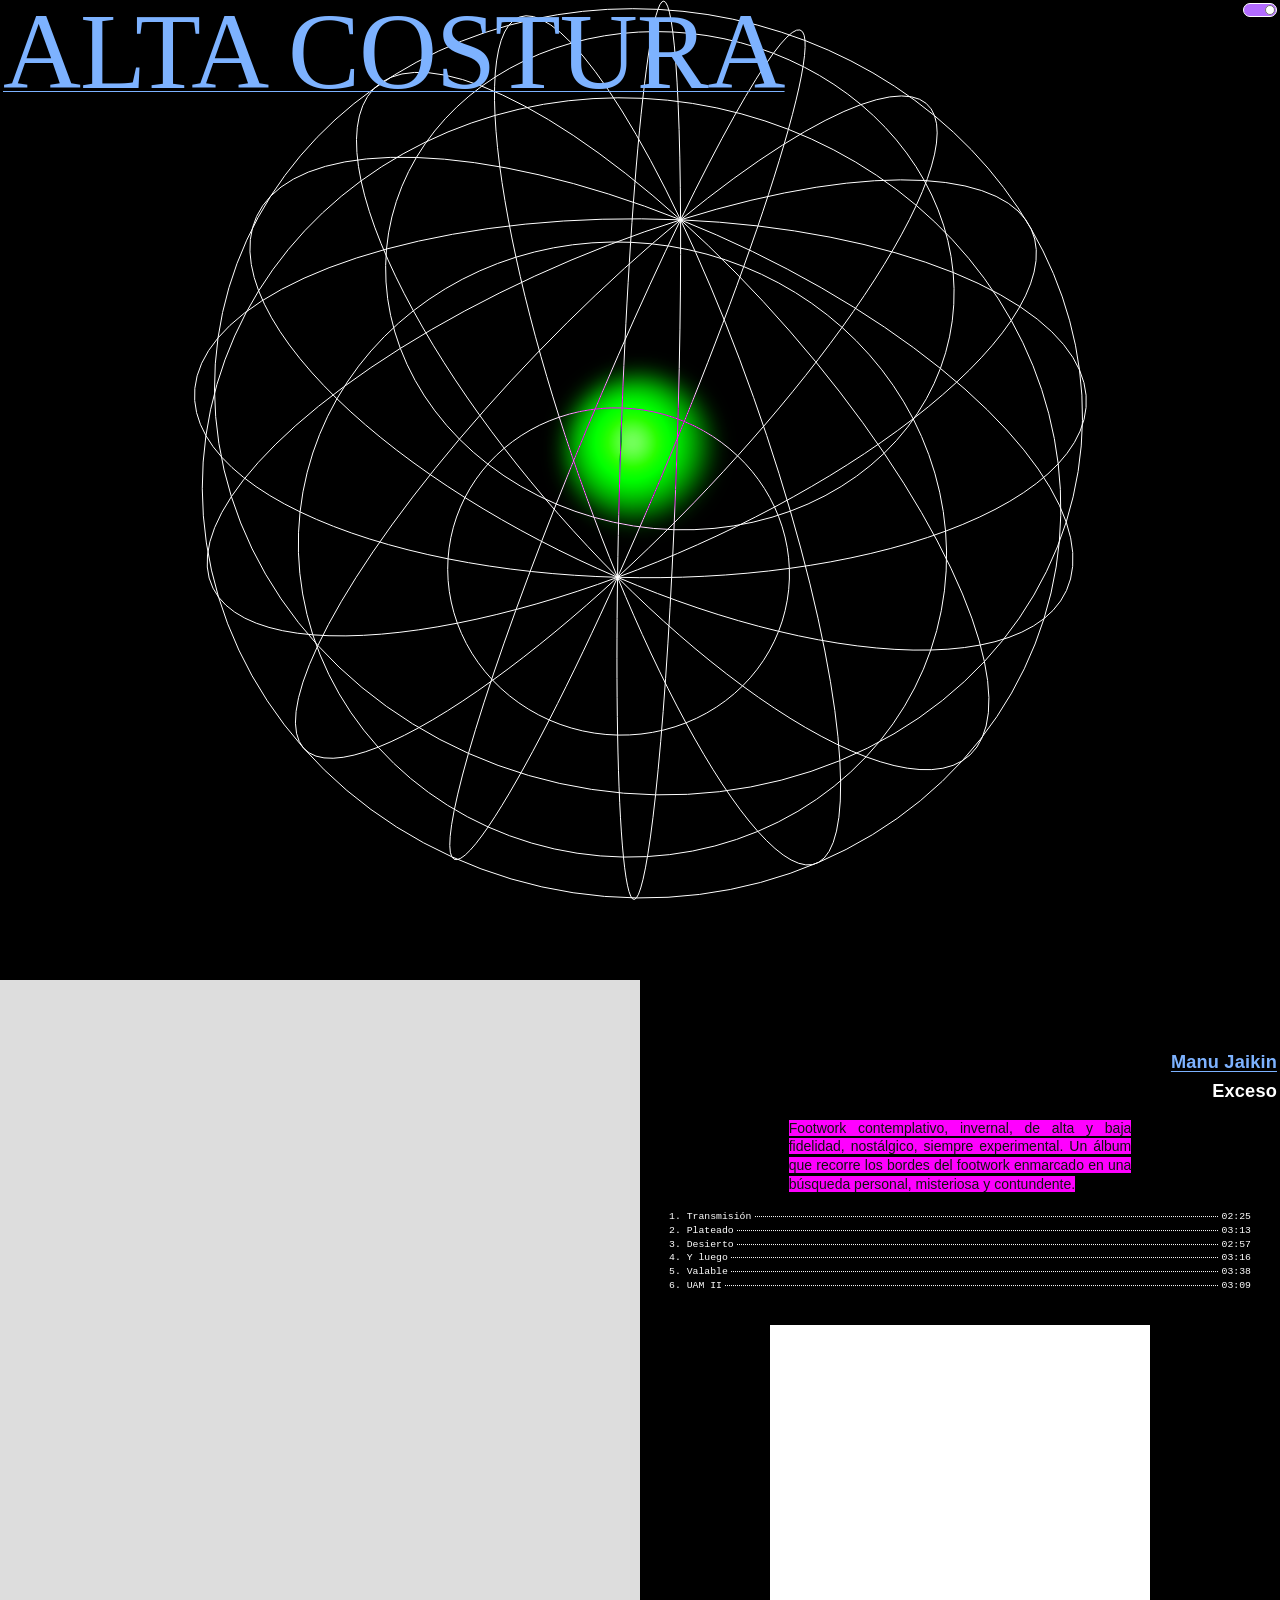
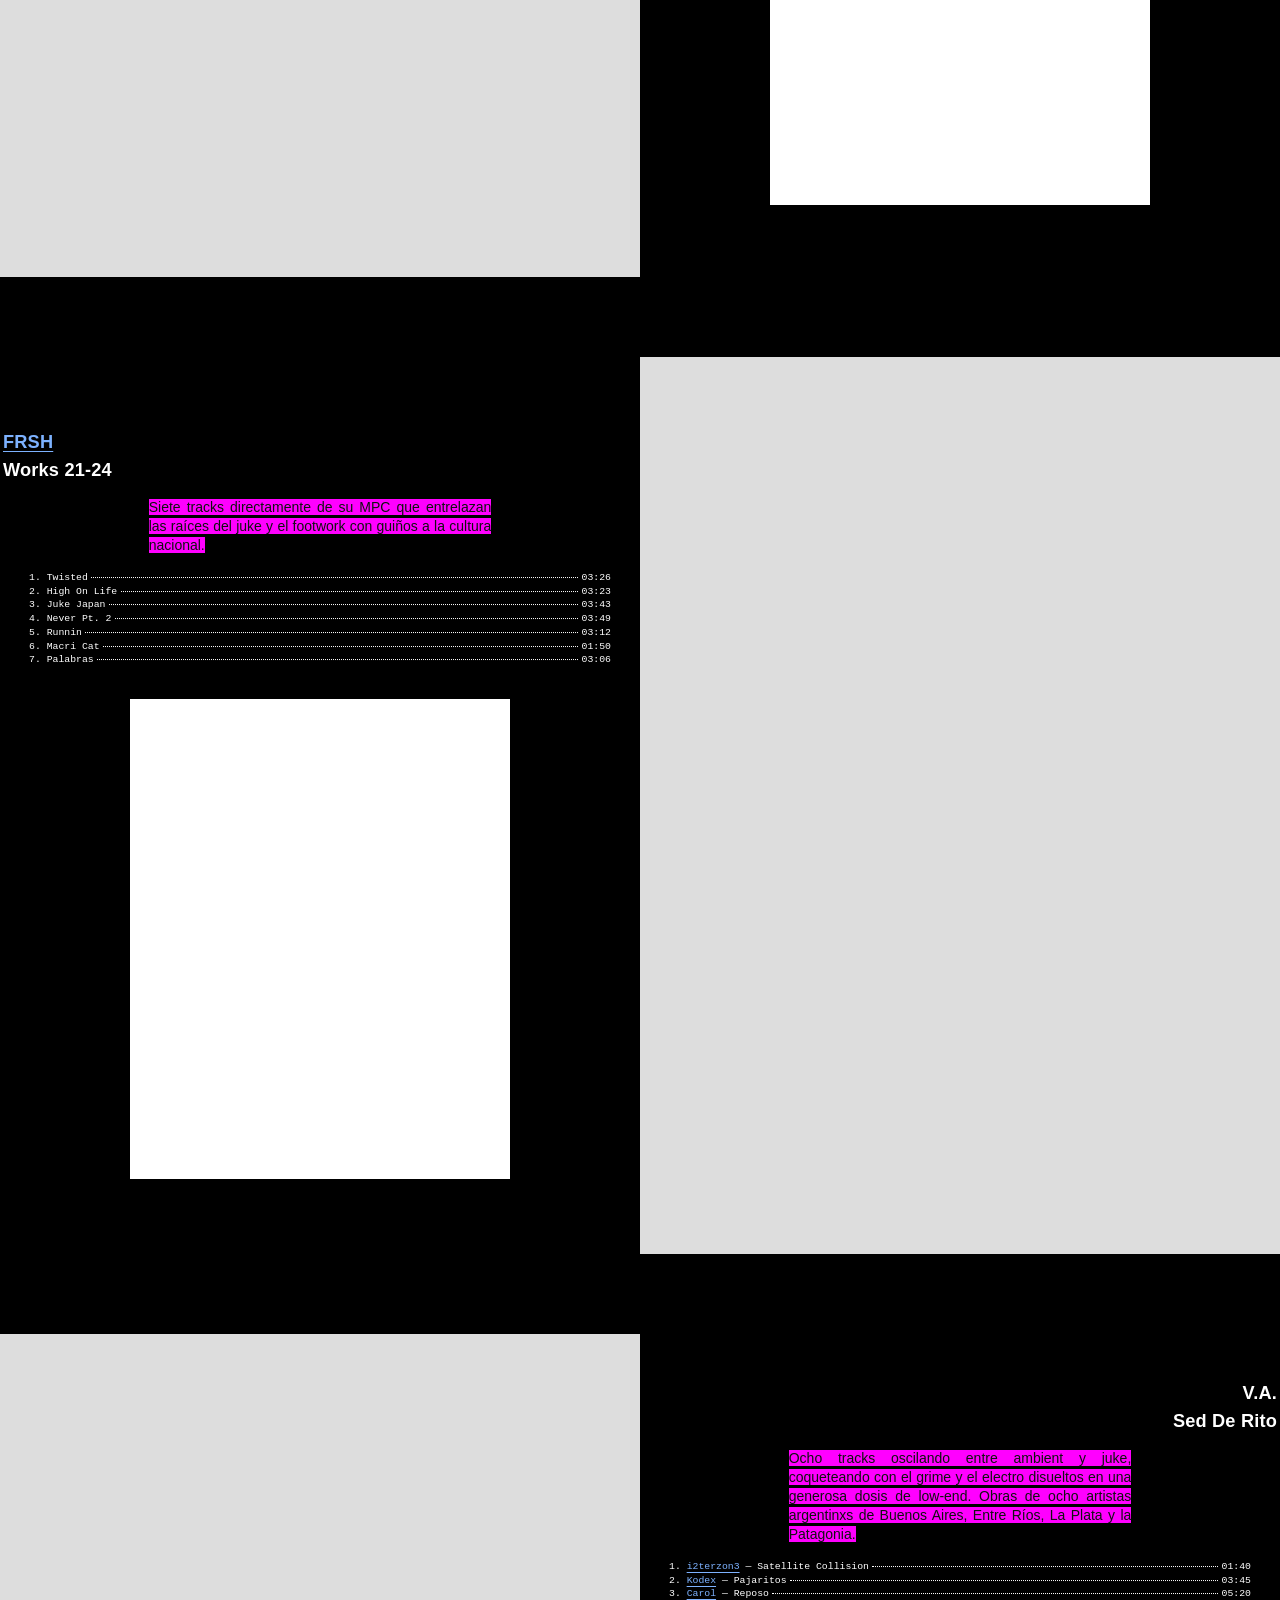
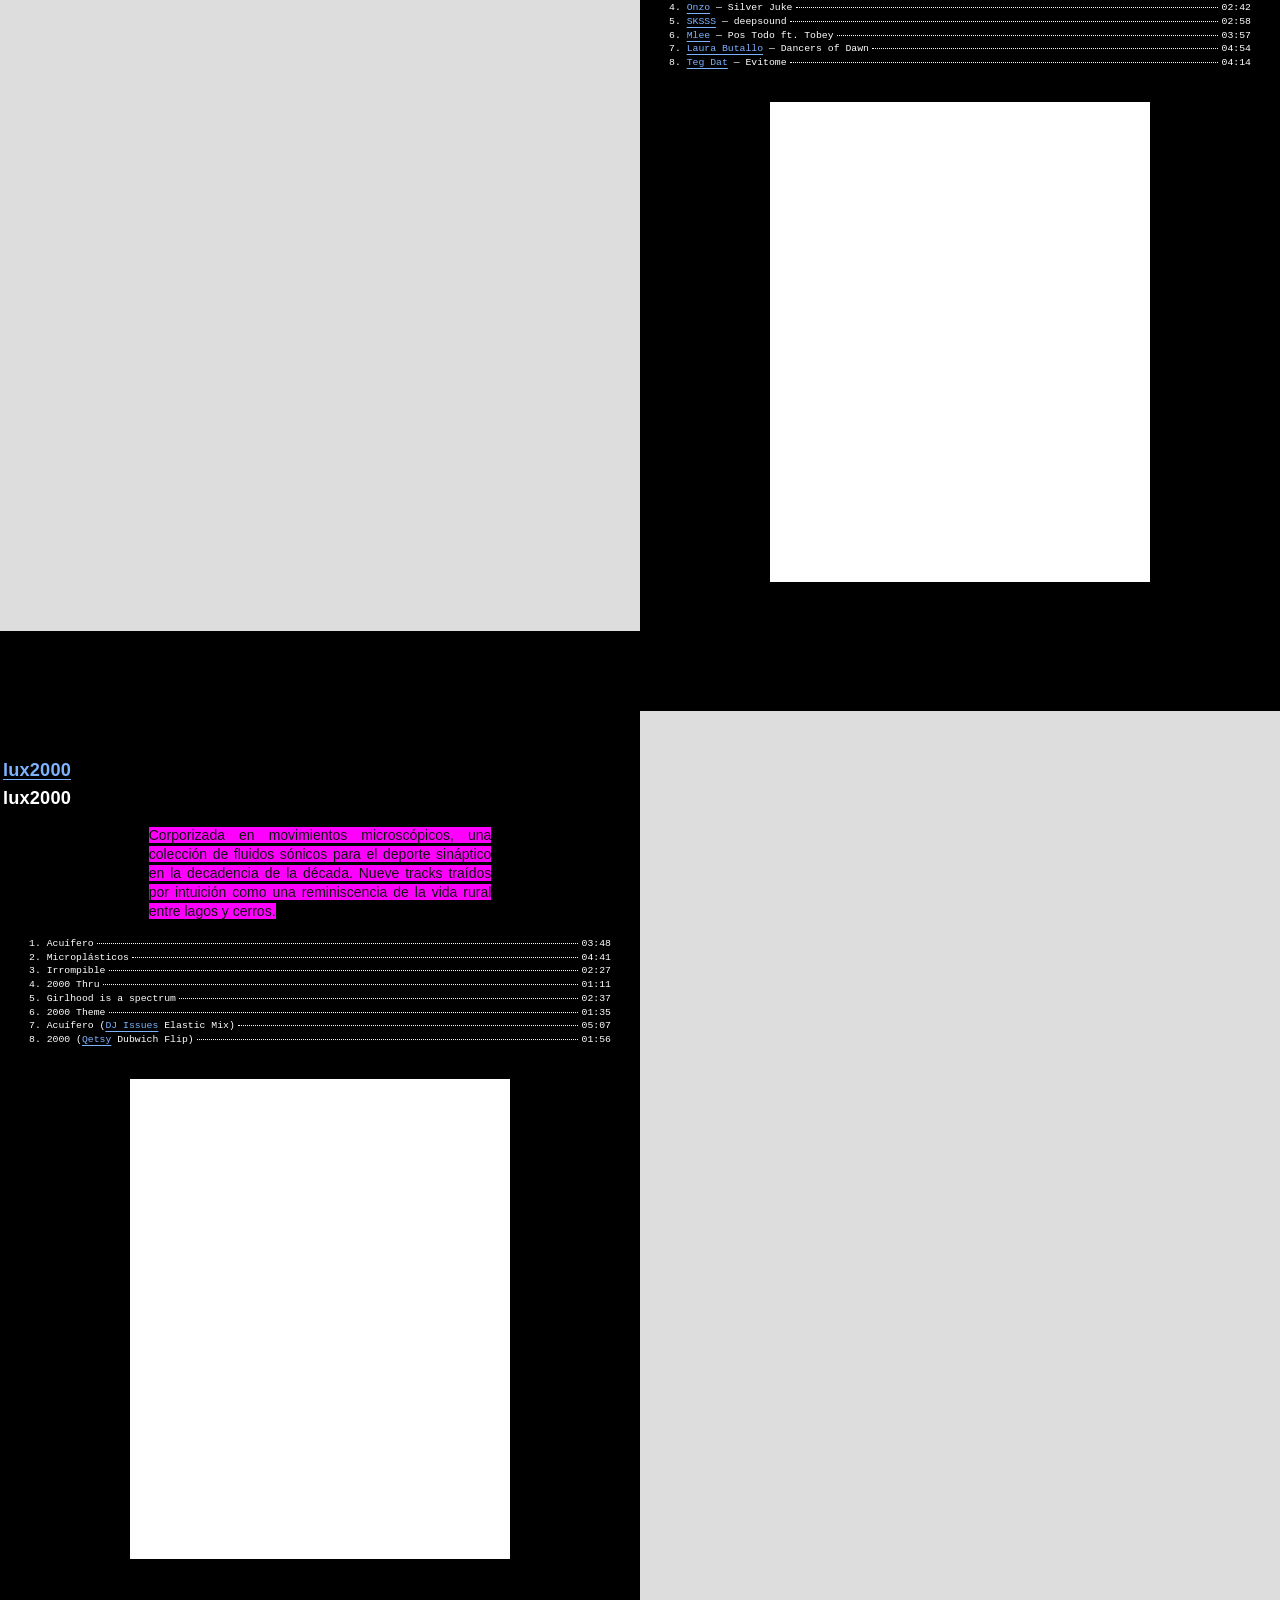
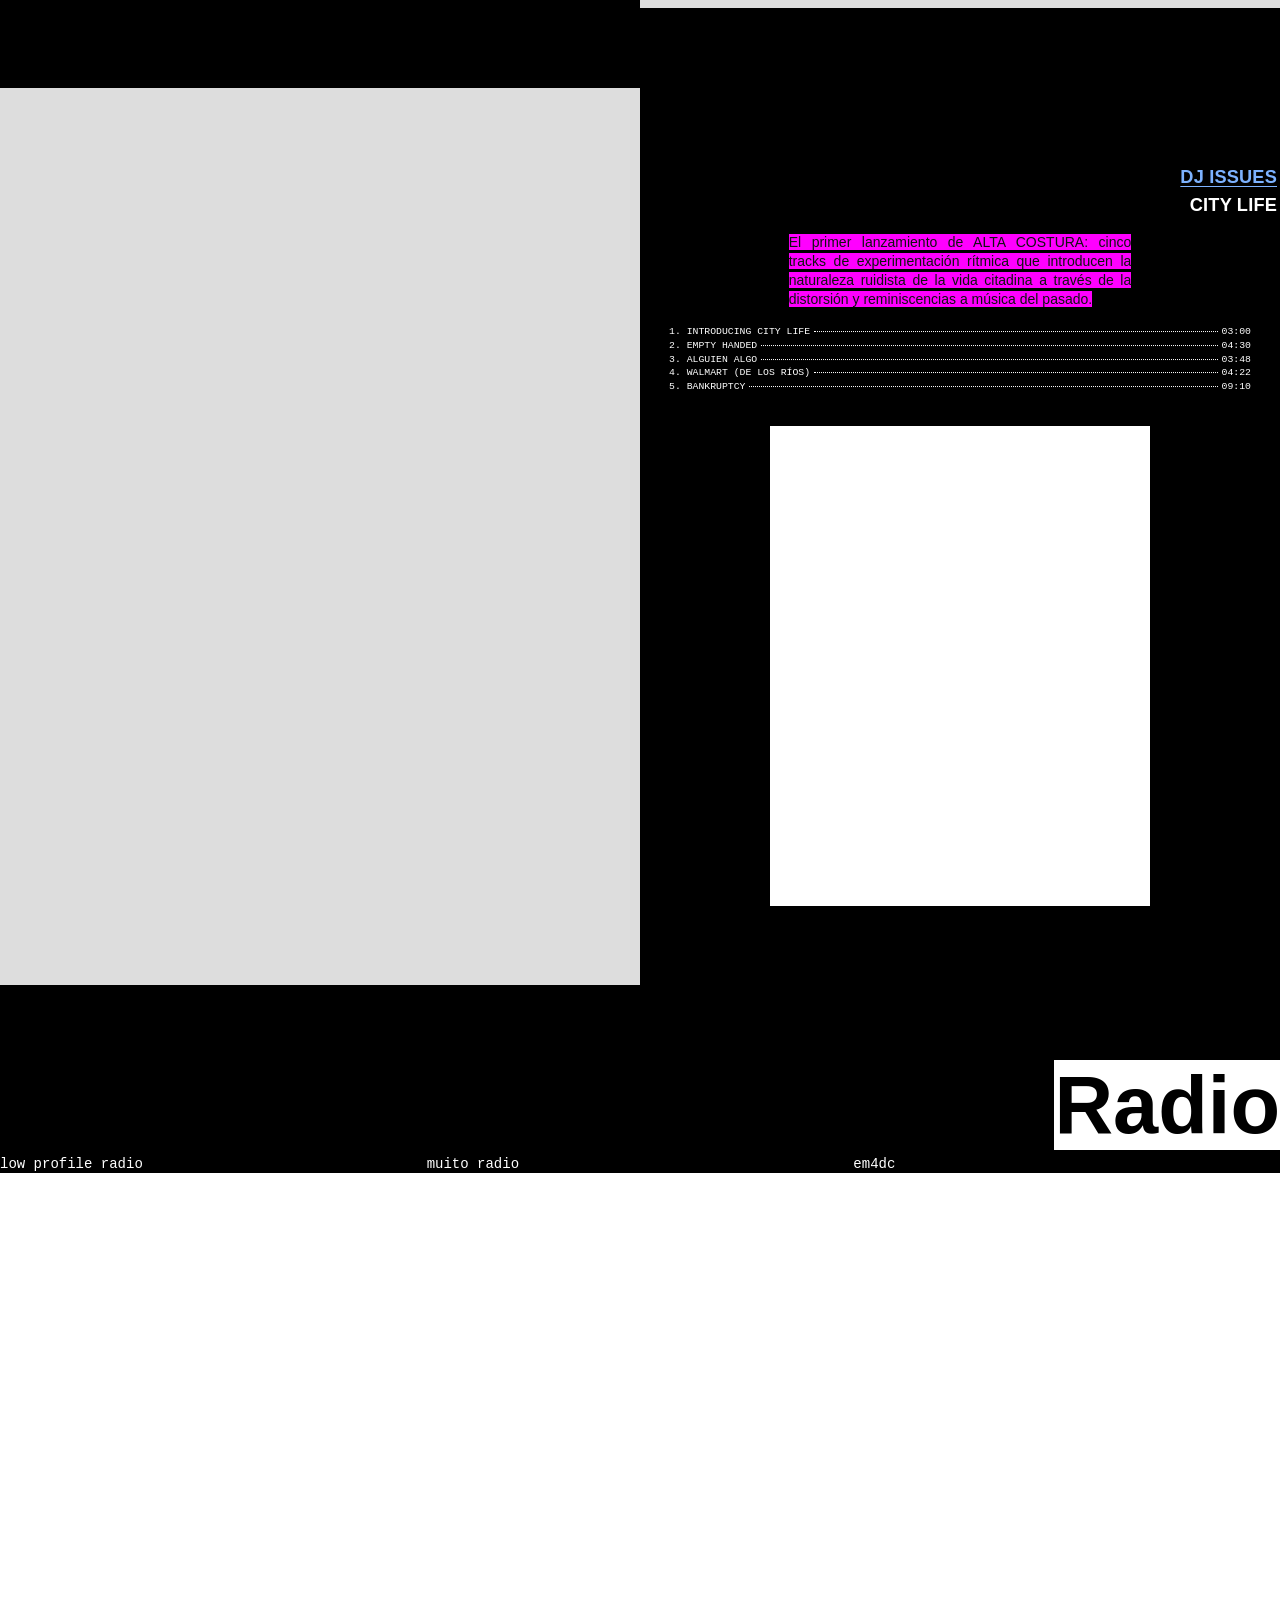
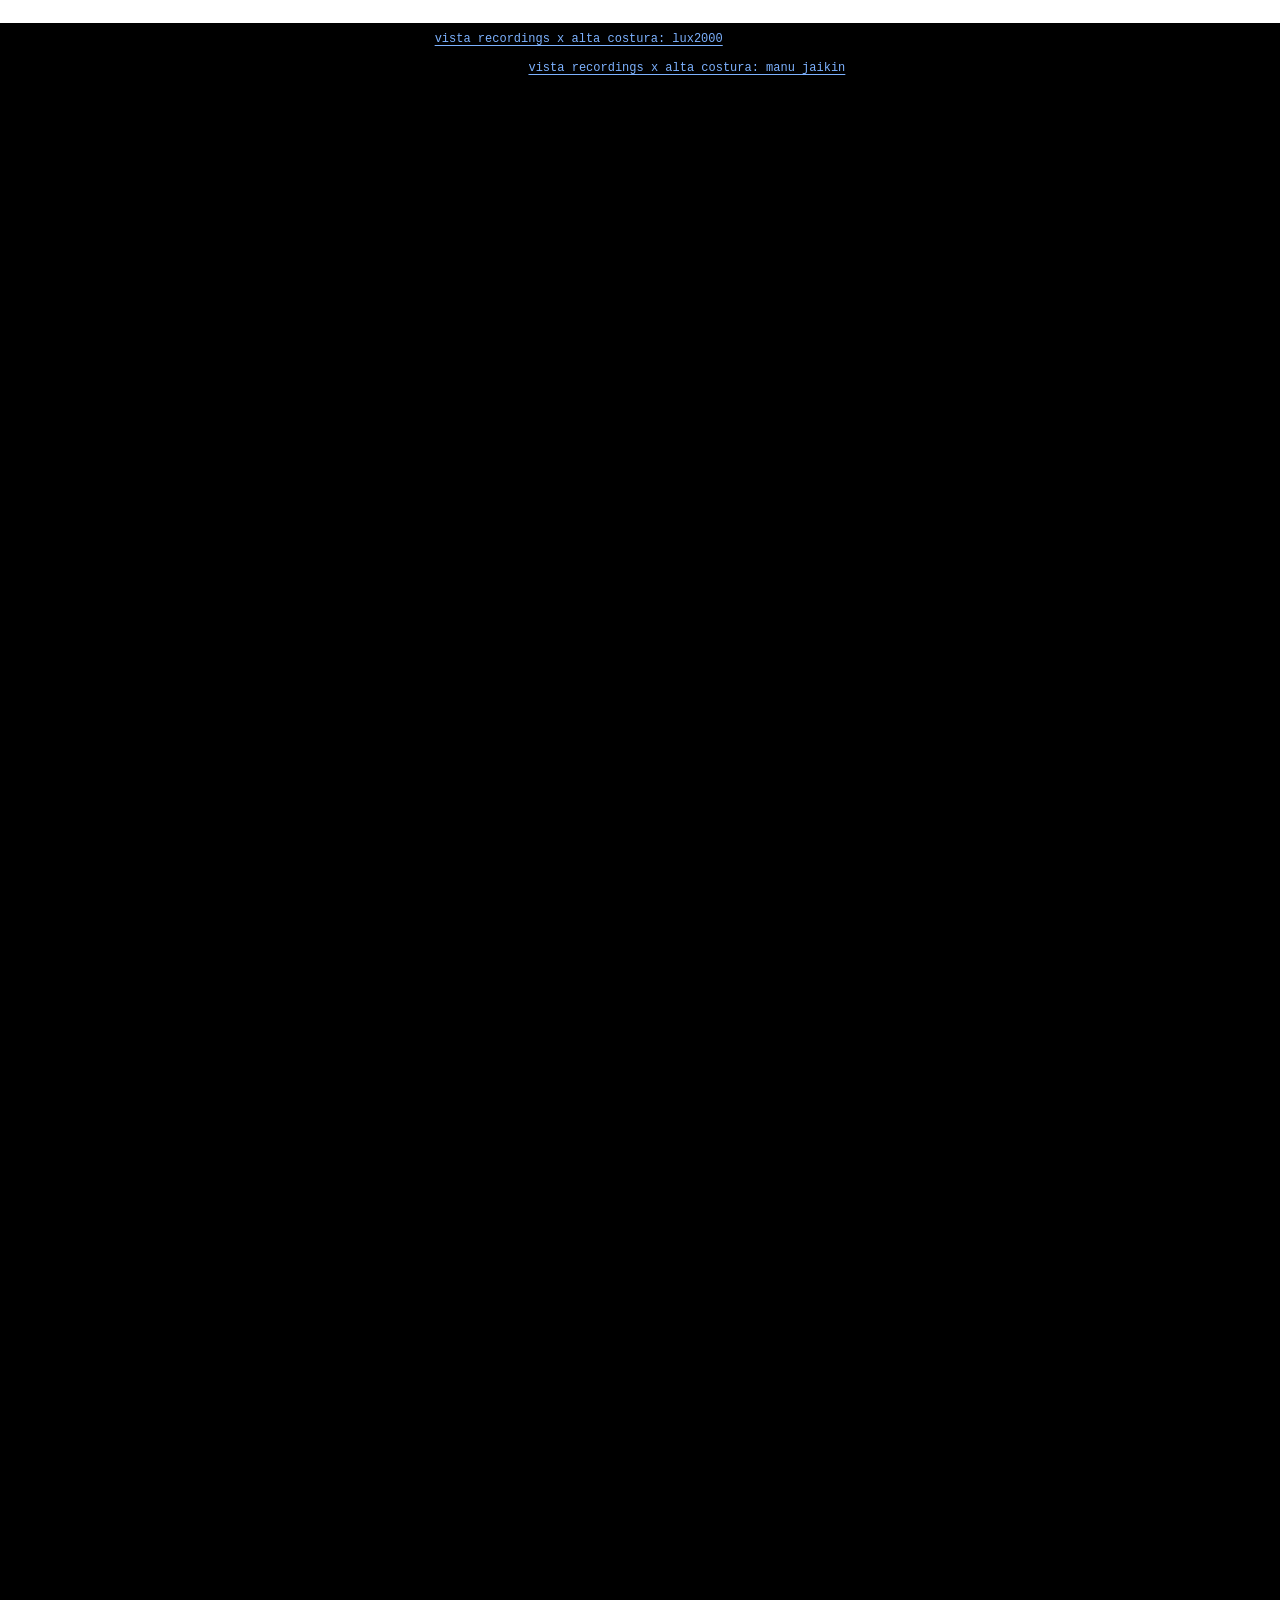
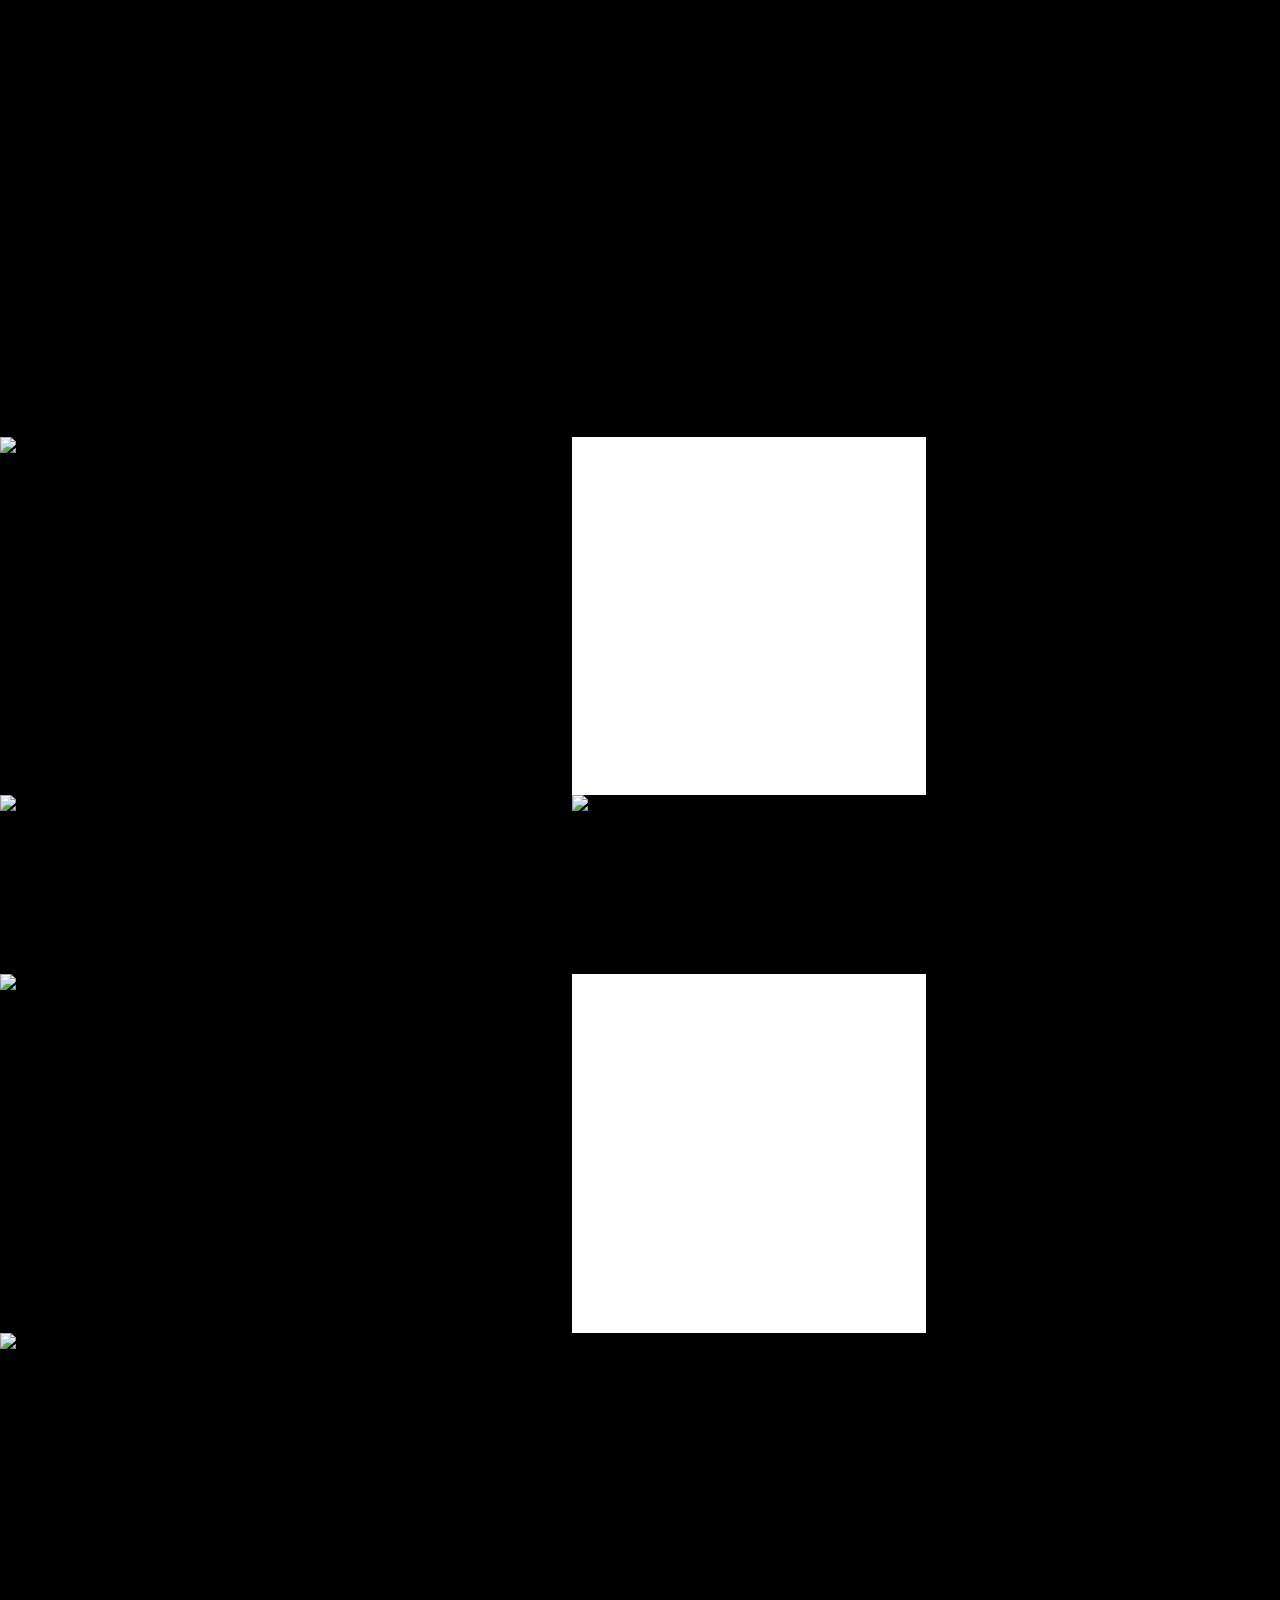
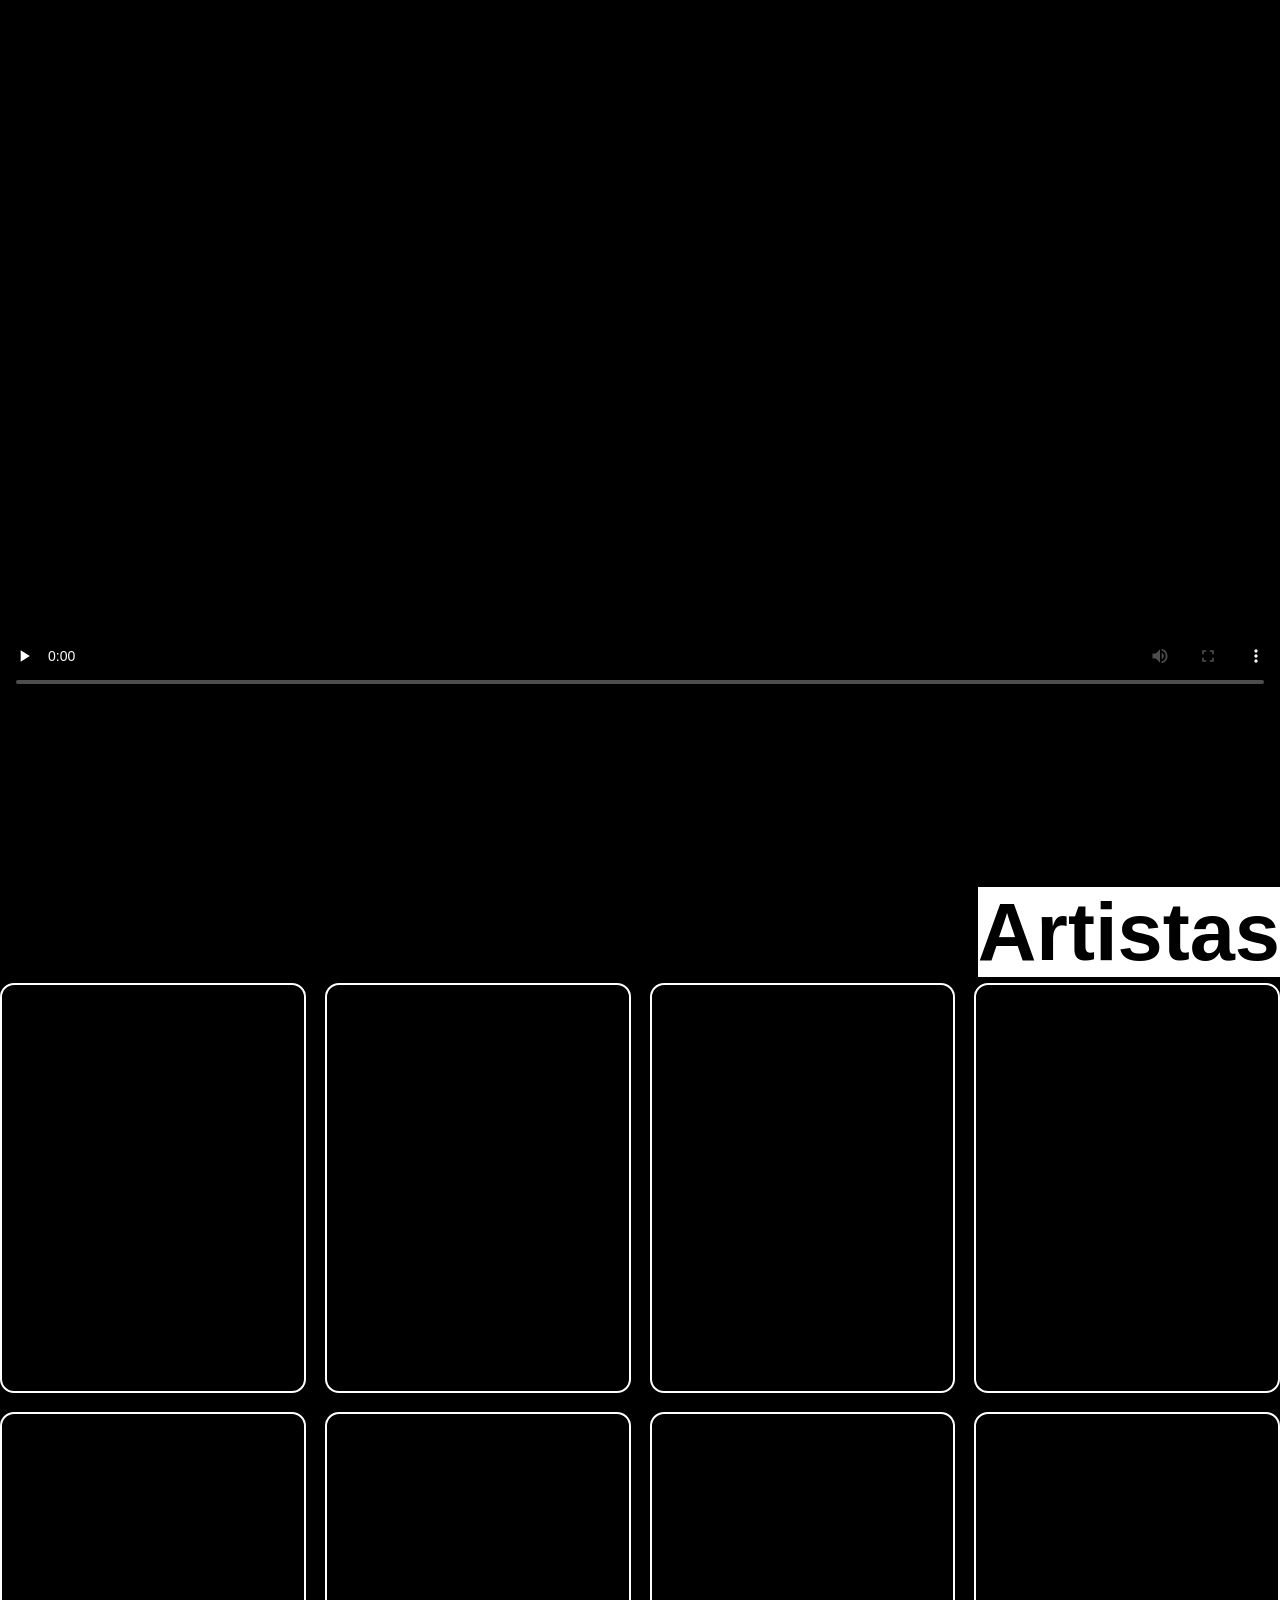
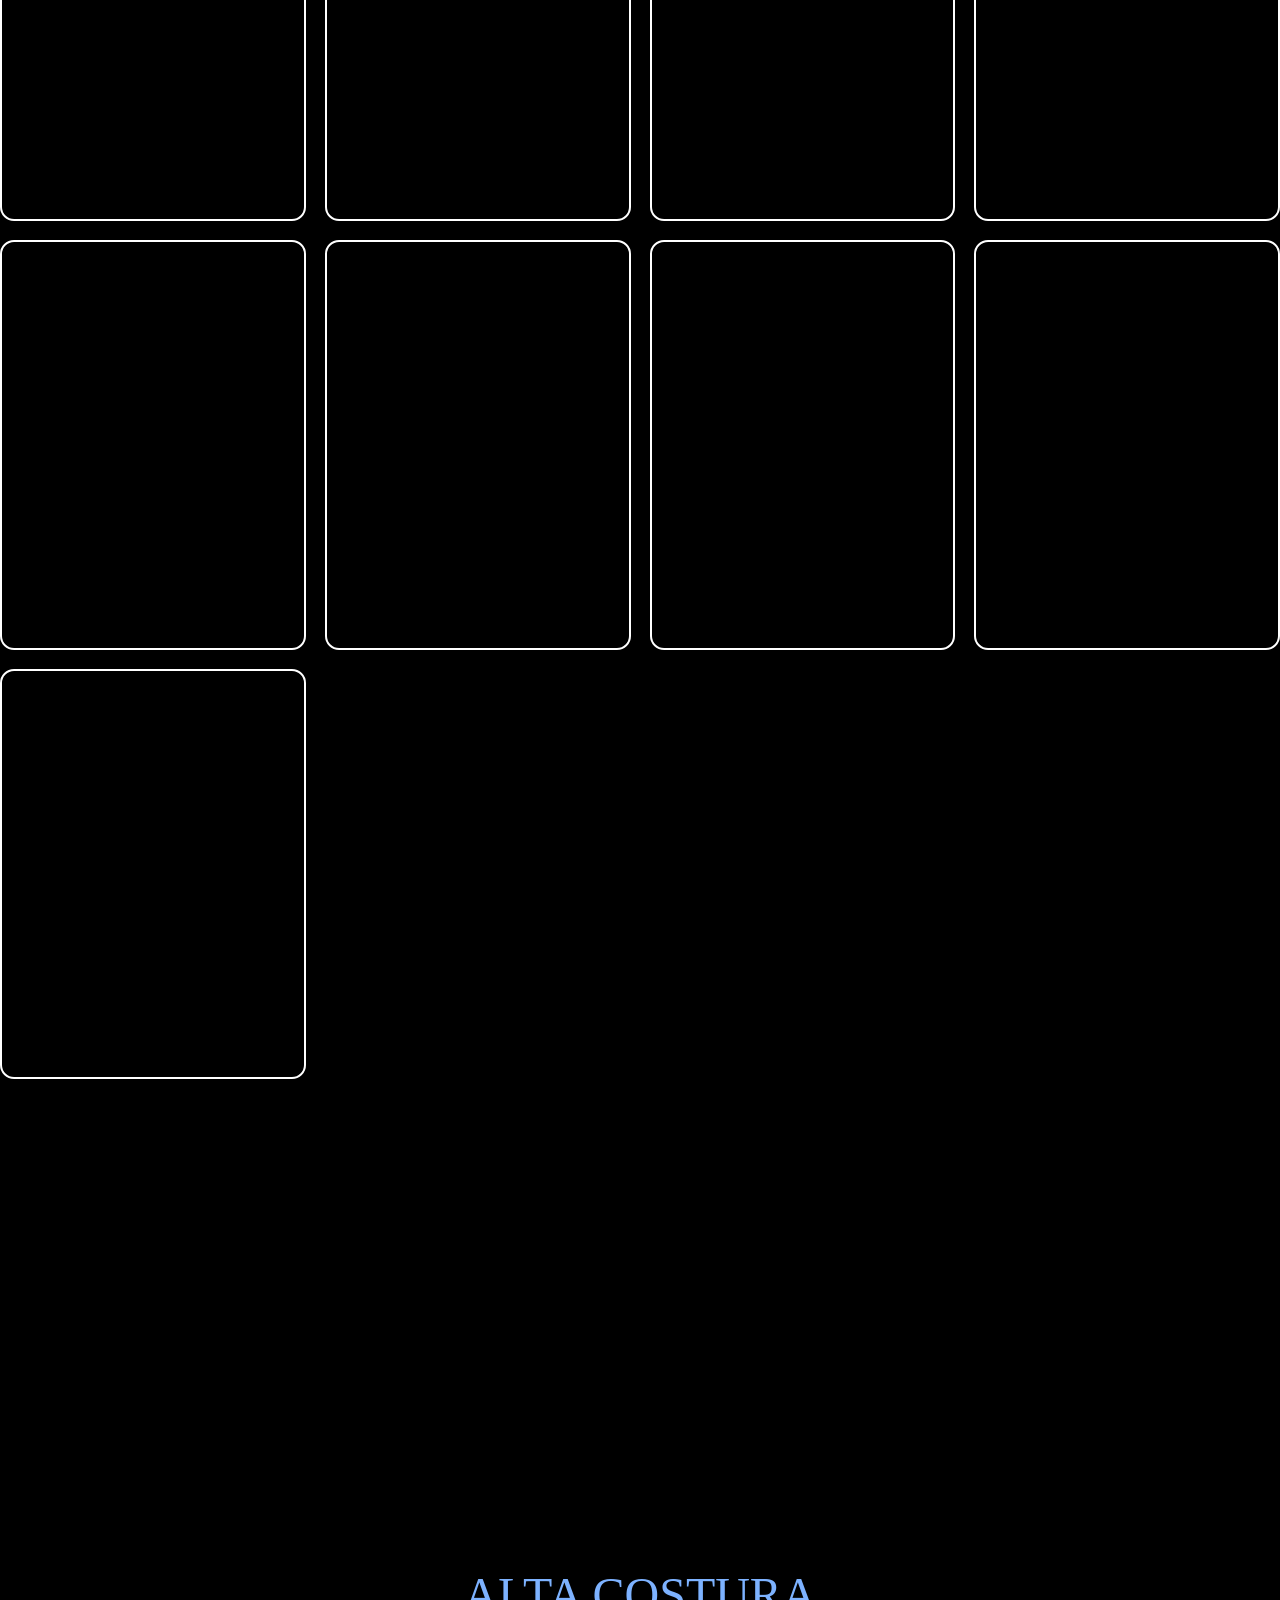
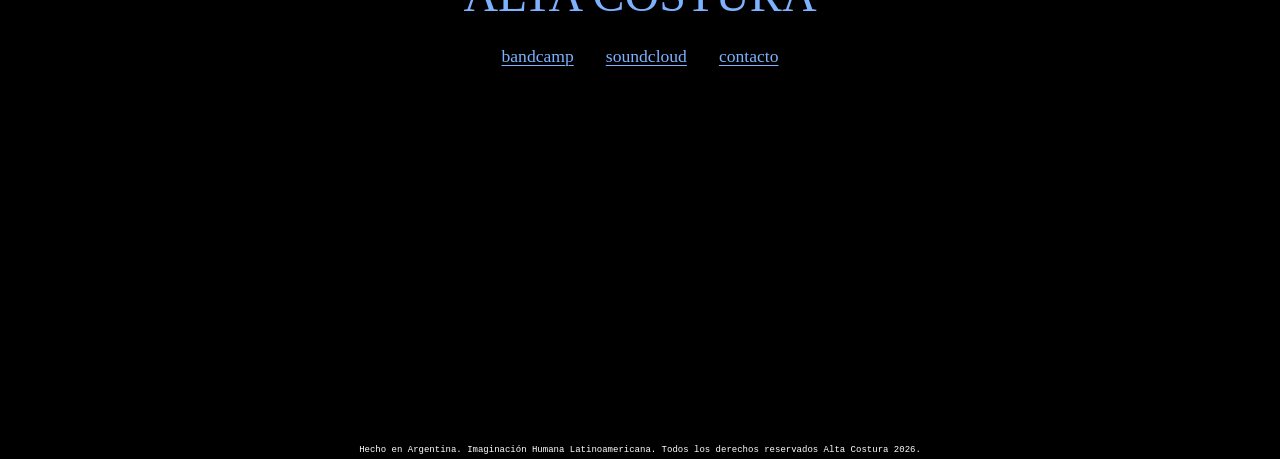
==== commit abf8f72f: "Add files via upload" ====
--- a/altacostura-midnight.html
+++ b/altacostura-midnight.html
@@ -4,10 +4,12 @@
   <meta charset="utf-8" />
   <meta name="viewport" content="width=device-width" />
   <title>ALTA COSTURA</title>
+  <link rel="icon" type="image/png" href="../images/icon-logo-final.png" />
   <style>
     /* ---------- night-shift.css (base) ---------- */
     :root {
       --page-edge: 3px;
+      --section-space: 5em;
       --bg: #fff;
       --text: #111;
       --link: #0000ff;
@@ -149,18 +151,29 @@
       position: fixed;
       top: var(--page-edge);
       left: var(--page-edge);
+      right: var(--page-edge);
       z-index: 200;
       display: flex;
       align-items: stretch;
       gap: 2.5rem;
-      transform: scale(var(--scroll-scale, 1));
+      width: auto;
+      transform: translateX(var(--title-offset-x, 0px)) scale(var(--scroll-scale, 1));
       transform-origin: top left;
       will-change: transform;
+      visibility: hidden;
+      opacity: 0;
+      pointer-events: none;
+    }
+
+    body.main-active .title-row {
+      visibility: visible;
+      opacity: 1;
+      pointer-events: auto;
     }
 
     .site-title {
       margin: 0;
-      font-size: clamp(calc(2.4rem + 8px), calc(9vw + 8px), 102px);
+      font-size: clamp(calc(2.4rem + 14px), calc(9vw + 14px), 108px);
       line-height: .9;
       font-weight: normal;
       letter-spacing: -.01em;
@@ -168,23 +181,28 @@
     }
 
     .tagline {
+      position: absolute;
+      top: calc(100% + 12px);
+      left: calc(var(--site-title-width, 0px) + (100% - var(--site-title-width, 0px)) / 2);
       font-family: Arial, Helvetica, sans-serif;
-      font-size: 12px;
+      font-size: 35px;
+      font-weight: normal;
       line-height: 1.1;
       text-align: justify;
       text-justify: inter-word;
       text-align-last: justify;
-      width: 34ch;
-      max-width: 34ch;
-      align-self: stretch;
+      text-transform: uppercase;
+      color: var(--text);
+      transform: translateX(-50%);
+      width: min(34ch, 48vw, calc(100% - var(--site-title-width, 0px)));
+      max-width: calc(100% - var(--site-title-width, 0px));
       opacity: 0;
       transition: opacity .18s linear;
-      padding-top: 2px;
       pointer-events: none;
     }
 
-    .site-title:hover + .tagline,
-    .tagline:hover { opacity: 1; pointer-events: auto; }
+    body.main-active .site-title:hover + .tagline,
+    body.main-active .tagline:hover { opacity: 1; pointer-events: auto; }
 
     /* ---------- nav ---------- */
     .page-nav {
@@ -200,6 +218,12 @@
       transition: opacity .3s ease;
     }
 
+    .page-nav::before {
+      position: absolute;
+      inset: -4px;
+      content: "";
+    }
+
     .page-link {
       color: var(--link);
       font-size: clamp(1.2rem, 4.7vw, 4rem);
@@ -209,8 +233,10 @@
     /* ---------- catálogo ---------- */
     #catalogo {
       --catalog-reduction: 3px;
-      --embed-extra-reduction: 6px;
-      border-top: 1px solid var(--text);
+      display: flex;
+      flex-direction: column;
+      gap: var(--section-space);
+      margin-block: var(--section-space);
     }
 
     .release {
@@ -218,7 +244,6 @@
       display: flex;
       flex-direction: row;          /* 1°, 3°, 5°: cover izq. */
       scroll-snap-align: start;
-      border-bottom: 1px solid var(--text);
     }
 
     .release:nth-child(even) {
@@ -289,7 +314,7 @@
       margin: 0;
       max-width: 44ch;
       font-family: Arial, Helvetica, sans-serif;
-      font-size: calc(.95rem - var(--catalog-reduction));
+      font-size: 14px;
       line-height: 1.35;
       text-align: justify;
       text-justify: inter-word;
@@ -340,96 +365,343 @@
 
     .release iframe {
       width: 100%;
-      max-width: calc(380px - var(--catalog-reduction) - var(--embed-extra-reduction));
-      height: calc(480px - var(--catalog-reduction) - var(--embed-extra-reduction));
-      flex: 0 0 calc(480px - var(--catalog-reduction) - var(--embed-extra-reduction));
+      max-width: 380px;
+      height: 480px;
+      flex: 0 0 480px;
       border: 1px solid var(--text);
       background: #fff;
     }
 
-    /* ---------- placeholders ---------- */
-    .placeholder {
-      min-height: 100vh;
+    /* ---------- radio ---------- */
+    .radio-page {
+      position: relative;
+      padding: 0;
+      margin-block: var(--section-space);
+      background: var(--bg);
+      color: var(--text);
+      scroll-snap-align: start;
+    }
+
+    .section-heading {
+      position: absolute;
+      top: 0;
+      right: 0;
+      z-index: 1;
+      margin: 0;
+      text-align: right;
+      font-family: "Arial Black", Arial, sans-serif;
+      font-weight: 900;
+      font-style: normal;
+      font-size: clamp(62px, calc(4vw + 30px), 94px);
+      line-height: 1;
+    }
+
+    .section-heading mark {
+      padding: 0;
+      background: #fff;
+      color: #000;
+    }
+
+    .radio-grid {
+      display: grid;
+      grid-template-columns: repeat(3, minmax(0, 1fr));
+      align-items: start;
+      width: 100%;
+      padding-top: clamp(5rem, calc(4vw + 40px), 6.5rem);
+    }
+
+    .radio-column {
+      min-width: 0;
+    }
+
+    .radio-column h2 {
+      margin: 0;
+      padding: 0;
+      color: var(--text);
+      font: 400 14px/1.2 "Courier New", Courier, monospace;
+    }
+
+    .radio-column h2 mark {
+      padding: 0;
+      background: transparent;
+      color: var(--text);
+    }
+
+    .radio-player {
+      display: block;
+      width: 100%;
+      height: 450px;
+      margin: 0;
+      border: 0;
+      background: #fff;
+    }
+
+    .radio-links {
+      grid-column: 2;
       display: flex;
       flex-direction: column;
+      gap: .75rem;
+      padding: .5rem .5rem 0;
+      font: 12px/1.4 "Courier New", Courier, monospace;
+    }
+
+    .radio-links a:last-child { align-self: flex-end; }
+
+    /* ---------- imaginería ---------- */
+    .imagineria-page {
+      min-height: 100vh;
+      margin-block: var(--section-space);
+      background: var(--bg);
+      scroll-snap-align: start;
+    }
+
+    .imagineria-frame {
+      display: block;
+      width: 100%;
+      height: 100vh;
+      height: 100svh;
+      border: 0;
+      opacity: 0;
+      visibility: hidden;
+      transition: opacity 2s ease, visibility 0s linear 2s;
+    }
+
+    body.imagineria-active .imagineria-frame {
+      opacity: 1;
+      visibility: visible;
+      transition-delay: 0s;
+    }
+
+    .fiestas-page {
+      margin-block: var(--section-space);
+    }
+
+    .fiestas-video-stage {
+      width: 100%;
+      height: 100vh;
+      height: 100svh;
+      display: grid;
+      place-items: center;
+      padding-bottom: 36px;
+      background: var(--bg);
+      scroll-snap-align: start;
+    }
+
+    .fiestas-vimeo-frame {
+      position: relative;
+      width: min(100vw, calc(177.78vh - 64px));
+      width: min(100vw, calc(177.78svh - 64px));
+      aspect-ratio: 16 / 9;
+    }
+
+    .fiestas-local-video-stage {
+      width: 100%;
+      min-height: 100vh;
+      min-height: 100svh;
+      display: grid;
+      place-items: center;
+      padding-bottom: 36px;
+      background: var(--bg);
+      scroll-snap-align: start;
+    }
+
+    .fiestas-local-video-frame {
+      position: relative;
+      width: min(100vw, calc(177.78vh - 64px));
+      width: min(100vw, calc(177.78svh - 64px));
+      aspect-ratio: 16 / 9;
+    }
+
+    .fiestas-video {
+      position: absolute;
+      inset: 0;
+      display: block;
+      width: 100%;
+      height: 100%;
+      border: 0;
+    }
+
+    .flyers-grid {
+      display: grid;
+      grid-template-columns: minmax(0, 1.618fr) repeat(2, minmax(0, 1fr));
+      grid-template-rows: repeat(6, minmax(10rem, 14vw));
+      grid-template-areas:
+        "rashad rashad-radio ."
+        "rashad rashad-radio ."
+        "dmetal primera ."
+        "atlanta atlanta-radio ."
+        "atlanta atlanta-radio ."
+        "shell shell shell";
+      gap: 0;
+      padding: 0;
+    }
+
+    .flyer {
+      position: relative;
+      min-width: 0;
+      min-height: 0;
+      margin: 0;
+      display: grid;
+      place-items: center;
+      overflow: hidden;
+    }
+
+    .flyer img,
+    .flyer video {
+      position: absolute;
+      inset: 0;
+      display: block;
+      width: 100%;
+      height: 100%;
+      object-fit: contain;
+    }
+
+    .flyer-open {
+      position: absolute;
+      inset: -2px;
+      padding: 0;
+      border: 0;
+      background: transparent;
+      cursor: pointer;
+    }
+
+    .flyer-open img {
+      display: block;
+      width: 100%;
+      height: 100%;
+      object-fit: contain;
+    }
+
+    .flyer-rashad { grid-area: rashad; }
+    .flyer-dmetal { grid-area: dmetal; }
+    .flyer-primera { grid-area: primera; }
+    .flyer-atlanta { grid-area: atlanta; }
+    .flyer-shell { grid-area: shell; }
+
+    .flyer-player {
+      display: block;
+      grid-area: var(--flyer-player-area);
+      width: 100%;
+      height: 100%;
+      min-width: 0;
+      min-height: 0;
+      margin: 0;
+      border: 0;
+      background: #fff;
+    }
+
+    .flyer-rashad-player { --flyer-player-area: rashad-radio; }
+    .flyer-atlanta-player { --flyer-player-area: atlanta-radio; }
+
+    /* ---------- artist cards ---------- */
+    .artist-directory {
+      position: relative;
+      min-height: 100vh;
+      margin-block: var(--section-space);
+      padding: 0;
+      scroll-snap-align: start;
+    }
+
+    .artist-cards-grid {
+      display: grid;
+      grid-template-columns: repeat(4, minmax(0, 1fr));
+      gap: 19px;
+      width: 100%;
+      padding-top: clamp(5rem, calc(4vw + 40px), 6.5rem);
+    }
+
+    .artist-card-cell {
+      min-width: 0;
+      scroll-margin-top: 2rem;
+    }
+
+    .artist-hit {
+      position: relative;
+      width: 100%;
+      height: 0;
+      padding-bottom: calc(133.3333% + 2px);
+      perspective: 1600px;
+    }
+
+    .artist-card {
+      position: absolute;
+      inset: 0;
+      transform-style: preserve-3d;
+      transition: transform 2.6s cubic-bezier(.45, .05, .55, .95);
+    }
+
+    .artist-hit:hover .artist-card,
+    .artist-hit:focus .artist-card,
+    .artist-hit:focus-within .artist-card,
+    .artist-card-cell.is-flipped .artist-card {
+      transform: rotateY(-180deg);
+    }
+
+    .artist-face {
+      position: absolute;
+      inset: 0;
+      display: flex;
       align-items: center;
-      justify-content: center;
-      gap: 1rem;
-      padding: 2rem;
-      text-align: center;
-      scroll-snap-align: start;
-      border-bottom: 1px solid var(--text);
-    }
-
-    .placeholder h2 {
-      margin: 0;
-      font-weight: normal;
-      font-style: italic;
-      font-size: clamp(2.4rem, 8vw, 6rem);
-      line-height: 1;
-    }
-
-    .placeholder p {
-      margin: 0;
-      font-family: Arial, Helvetica, sans-serif;
-      font-size: 13px;
-      letter-spacing: .04em;
-    }
-
-    .artist-directory {
-      min-height: 100vh;
-      padding: 3rem 2rem;
-      scroll-snap-align: start;
-      border-bottom: 1px solid var(--text);
-    }
-
-    .artist-directory h2 {
-      margin: 0 0 2rem;
-      text-align: center;
-      font-weight: normal;
-      font-style: italic;
-      font-size: clamp(2.4rem, 8vw, 6rem);
-      line-height: 1;
-    }
-
-    .artist-profiles {
-      display: grid;
-      grid-template-columns: repeat(auto-fit, minmax(min(100%, 14rem), 1fr));
-      gap: 1rem 2rem;
-      max-width: 70rem;
-      margin: 0 auto;
-    }
-
-    .artist-profile {
-      min-height: 5rem;
-      padding-top: .5rem;
-      border-top: 1px solid var(--text);
-      scroll-margin-top: 2rem;
-    }
-
-    .artist-profile h3 {
-      margin: 0;
-      font-weight: normal;
-      font-size: 1.5rem;
-    }
-
-    .artist-profile p {
-      margin: .35rem 0 0;
-      font-family: Arial, Helvetica, sans-serif;
-      font-size: 13px;
+      padding: 7% 6%;
+      background: var(--bg);
+      border: 2px solid var(--text);
+      border-radius: clamp(12px, 1.1vw, 20px);
+      backface-visibility: hidden;
+      -webkit-backface-visibility: hidden;
+    }
+
+    .artist-face--front { justify-content: center; }
+
+    .artist-face--back {
+      transform: rotateY(180deg);
+      justify-content: flex-start;
+      text-align: left;
+    }
+
+    .artist-card-info { width: 100%; }
+
+    .artist-card-name {
+      margin: 0 0 .55em;
+      font-size: clamp(13px, 1.45vw, 24px);
+      line-height: 1.1;
+      letter-spacing: -.01em;
+      font-weight: 900;
+      overflow-wrap: anywhere;
+    }
+
+    .artist-card-links {
+      display: flex;
+      flex-direction: column;
+      gap: .2em;
+      font: 400 clamp(10px, 1.05vw, 17px)/1.45 "Courier New", Courier, monospace;
+    }
+
+    .artist-card-links a {
+      width: fit-content;
+      color: var(--link);
+      text-decoration: underline;
+      text-underline-offset: 2px;
+    }
+
+    .artist-card-links a:visited { color: var(--accent); }
+    .artist-card-links a:hover { background: #ffffcc; }
+    .artist-card-links span { font-weight: 400; }
+
+    @media (prefers-reduced-motion: reduce) {
+      .artist-card { transition-duration: .001s; }
     }
 
     /* ---------- footer ---------- */
     .site-footer {
       position: relative;
-      min-height: 30vh;
+      min-height: 100vh;
       padding: 3rem 2rem 2rem;
       display: flex;
       flex-direction: column;
       align-items: center;
       justify-content: center;
       gap: 1.5rem;
-      border-top: 1px solid var(--text);
+      margin-top: var(--section-space);
       text-align: center;
       scroll-snap-align: end;
     }
@@ -441,7 +713,7 @@
       left: 0;
       margin: 0;
       padding: 0 3px;
-      font: 4px/1.2 "Courier New", Courier, monospace;
+      font: 9px/1.2 "Courier New", Courier, monospace;
       text-align: center;
     }
 
@@ -463,10 +735,12 @@
       inset: 0;
       z-index: -1;
       pointer-events: none;
-      transition: filter .35s ease;
-    }
-
-    body:has(.release:hover) .sphere-background { filter: blur(8px); }
+      opacity: 0;
+      transition: opacity .6s ease;
+    }
+
+    body.main-active .sphere-background,
+    body.footer-active .sphere-background { opacity: 1; }
 
     .sphere-frame {
       display: block;
@@ -493,16 +767,38 @@
 
     .cover-viewer::backdrop { background: rgba(0, 0, 0, .5); }
 
-    .cover-viewer img {
+    .cover-viewer-frame {
       position: absolute;
       top: 50%;
       left: 50%;
+      width: max-content;
+      max-width: min(60vw, 600px);
+      max-height: 70vh;
+      margin: 0;
+      transform: translate(-50%, -50%);
+    }
+
+    .cover-viewer-frame img {
       display: block;
-      width: min(60vw, 600px);
-      height: min(60vw, 600px);
+      width: auto;
+      height: auto;
+      max-width: 100%;
       max-height: 70vh;
-      transform: translate(-50%, -50%);
       object-fit: contain;
+    }
+
+    .cover-viewer-caption {
+      position: absolute;
+      right: 0;
+      bottom: 0;
+      left: 0;
+      padding: .4rem .5rem;
+      background: rgba(0, 0, 0, .72);
+      color: #fff;
+      font: clamp(10px, 1.3vw, 16px)/1.2 "Courier New", Courier, monospace;
+      text-align: center;
+      opacity: 0;
+      pointer-events: none;
     }
 
     @keyframes cover-fade-in {
@@ -510,12 +806,17 @@
       to { opacity: 1; }
     }
 
-    .cover-viewer[open] img {
+    .cover-viewer[open] .cover-viewer-frame img {
       animation: cover-fade-in 1.8s ease-out both;
     }
 
+    .cover-viewer[open] .cover-viewer-caption:not(:empty) {
+      animation: cover-fade-in 1.8s ease-out both;
+    }
+
     @media (prefers-reduced-motion: reduce) {
-      .cover-viewer[open] img { animation-duration: .01ms; }
+      .cover-viewer[open] .cover-viewer-frame img,
+      .cover-viewer[open] .cover-viewer-caption:not(:empty) { animation-duration: .01ms; }
     }
 
     /* ---------- contact dialog ---------- */
@@ -566,18 +867,19 @@
     /* ---------- responsive ---------- */
     @media (hover: none), (max-width: 700px) {
       .title-row {
+        display: flex;
         flex-direction: column;
         align-items: flex-start;
         gap: 1rem;
       }
       .tagline {
-        opacity: 1;
-        align-self: auto;
-        overflow: visible;
-        max-width: 46ch;
-        font-size: 13px;
-        pointer-events: auto;
+        left: 0;
+        transform: none;
+        width: min(34ch, calc(100vw - var(--page-edge) - var(--page-edge)));
+        max-width: calc(100vw - var(--page-edge) - var(--page-edge));
+        font-size: 27px;
       }
+      body.main-active .tagline { opacity: 1; pointer-events: auto; }
     }
 
     @media (max-width: 820px) {
@@ -592,6 +894,25 @@
       }
       .release .info  { flex: 1 1 auto; min-height: 45vh; width: 100%; }
       .page-nav { bottom: var(--page-edge); left: var(--page-edge); }
+      .flyers-grid {
+        grid-template-columns: repeat(2, minmax(0, 1fr));
+        grid-template-rows: repeat(7, minmax(11rem, 42vw));
+        grid-template-areas:
+          "rashad rashad"
+          "rashad-player rashad-player"
+          "dmetal dmetal"
+          "primera primera"
+          "atlanta atlanta"
+          "atlanta-player atlanta-player"
+          "shell shell";
+      }
+      .flyer-rashad-player { --flyer-player-area: rashad-player; }
+      .flyer-atlanta-player { --flyer-player-area: atlanta-player; }
+      .radio-grid { grid-template-columns: 1fr; }
+      .radio-links { grid-column: 1; }
+      .artist-cards-grid { grid-template-columns: repeat(2, minmax(0, 1fr)); }
+      .artist-card-name { font-size: clamp(14px, 3.4vw, 22px); }
+      .artist-card-links { font-size: clamp(11px, 2.6vw, 16px); }
     }
   </style>
 </head>
@@ -675,7 +996,7 @@
           data-full-image="https://f4.bcbits.com/img/a1031257088_16.jpg"
           style="background-image:url('https://f4.bcbits.com/img/a1031257088_10.jpg')"></button>
         <div class="info">
-          <p class="artist-title"><span><a href="#artist-va">V.A.</a></span><span>Sed De Rito</span></p>
+          <p class="artist-title"><span>V.A.</span><span>Sed De Rito</span></p>
           <p class="desc"><mark>Ocho tracks oscilando entre ambient y juke, coqueteando con el grime y el electro disueltos en una generosa dosis de low-end. Obras de ocho artistas argentinxs de Buenos Aires, Entre Ríos, La Plata y la Patagonia.</mark></p>
           <ul class="tracklist">
             <li><span class="track-name">1. <a href="#artist-i2terzon3">i2terzon3</a> — Satellite Collision</span><span class="track-leader" aria-hidden="true"></span><span class="track-duration">01:40</span></li>
@@ -683,7 +1004,7 @@
             <li><span class="track-name">3. <a href="#artist-carol">Carol</a> — Reposo</span><span class="track-leader" aria-hidden="true"></span><span class="track-duration">05:20</span></li>
             <li><span class="track-name">4. <a href="#artist-onzo">Onzo</a> — Silver Juke</span><span class="track-leader" aria-hidden="true"></span><span class="track-duration">02:42</span></li>
             <li><span class="track-name">5. <a href="#artist-sksss">SKSSS</a> — deepsound</span><span class="track-leader" aria-hidden="true"></span><span class="track-duration">02:58</span></li>
-            <li><span class="track-name">6. <a href="#artist-mlee">Mlee</a> — Pos Todo ft. <a href="#artist-tobey">Tobey</a></span><span class="track-leader" aria-hidden="true"></span><span class="track-duration">03:57</span></li>
+            <li><span class="track-name">6. <a href="#artist-mlee">Mlee</a> — Pos Todo ft. Tobey</span><span class="track-leader" aria-hidden="true"></span><span class="track-duration">03:57</span></li>
             <li><span class="track-name">7. <a href="#artist-laura-butallo">Laura Butallo</a> — Dancers of Dawn</span><span class="track-leader" aria-hidden="true"></span><span class="track-duration">04:54</span></li>
             <li><span class="track-name">8. <a href="#artist-teg-dat">Teg Dat</a> — Evitome</span><span class="track-leader" aria-hidden="true"></span><span class="track-duration">04:14</span></li>
           </ul>
@@ -737,39 +1058,263 @@
 
     </section>
 
-    <section id="radio" class="placeholder" aria-label="Radio">
-      <h2>Radio</h2>
-      <p>próximamente</p>
+    <section id="radio" class="radio-page" aria-label="Radio">
+      <h2 class="section-heading"><mark>Radio</mark></h2>
+      <div class="radio-grid">
+        <article class="radio-column">
+          <h2><mark>low profile radio</mark></h2>
+          <iframe class="radio-player" title="low profile radio — Alta Costura"
+            src="https://w.soundcloud.com/player/?url=https%3A//soundcloud.com/lowprofileradio/sets/alta-costura&amp;color=%23ff00ff&amp;auto_play=false&amp;hide_related=true&amp;show_comments=true&amp;show_user=true&amp;show_reposts=false&amp;show_teaser=true"
+            allow="autoplay" loading="lazy"></iframe>
+        </article>
+        <article class="radio-column">
+          <h2><mark>muito radio</mark></h2>
+          <iframe class="radio-player" title="muito radio — Sed de Rito"
+            src="https://w.soundcloud.com/player/?url=https%3A//soundcloud.com/altacostura2050/sets/presentacion-sed-de-rito-v-a-2&amp;color=%23ff00ff&amp;auto_play=false&amp;hide_related=true&amp;show_comments=true&amp;show_user=true&amp;show_reposts=false&amp;show_teaser=true"
+            allow="autoplay" loading="lazy"></iframe>
+        </article>
+        <article class="radio-column">
+          <h2><mark>em4dc</mark></h2>
+          <iframe class="radio-player" title="em4dc — Alta Costura"
+            src="https://w.soundcloud.com/player/?url=https%3A//soundcloud.com/em4dc/sets/alta-costura&amp;color=%23ff00ff&amp;auto_play=false&amp;hide_related=true&amp;show_comments=true&amp;show_user=true&amp;show_reposts=false&amp;show_teaser=true"
+            allow="autoplay" loading="lazy"></iframe>
+        </article>
+        <div class="radio-links">
+          <a href="https://soundcloud.com/muitoradio/vista-recrodings-i-episodio-4-lux2000-010823"
+            target="_blank" rel="noopener noreferrer">vista recordings x alta costura: lux2000</a>
+          <a href="https://soundcloud.com/muitoradio/vista-recordings-i-episodio-4-manu-jaikin-010823?in=muitoradio/sets/vista-recordings-resident-show"
+            target="_blank" rel="noopener noreferrer">vista recordings x alta costura: manu jaikin</a>
+        </div>
+      </div>
     </section>
 
-    <section id="imagineria" class="placeholder" aria-label="Imaginería">
-      <h2>Imaginería</h2>
-      <p>próximamente</p>
+    <section id="imagineria" class="imagineria-page" aria-label="Imaginería">
+      <iframe class="imagineria-frame" title="Deriva de imágenes"
+        src="../scripts/Deriva%20de%20im%C3%A1genes/index.html" loading="lazy"></iframe>
     </section>
 
-    <section id="fiestas" class="placeholder" aria-label="Fiestas">
-      <h2>Fiestas</h2>
-      <p>próximamente</p>
+    <section id="fiestas" class="fiestas-page" aria-label="Fiestas">
+      <div class="fiestas-video-stage">
+        <div class="fiestas-vimeo-frame">
+          <iframe class="fiestas-video"
+            src="https://player.vimeo.com/video/1248613185?autopause=0&amp;player_id=0&amp;app_id=58479"
+            title="R.A.S.H.A.D._rave_antifascista_subsonica_con_hordas_de_argentinvs_danzando"
+            allow="autoplay; fullscreen; picture-in-picture; clipboard-write; encrypted-media"
+            referrerpolicy="strict-origin-when-cross-origin"></iframe>
+        </div>
+      </div>
+      <div class="flyers-grid" aria-label="Flyers de fiestas">
+        <figure class="flyer flyer-rashad">
+          <button class="flyer-open" type="button" aria-label="Abrir archivo ultima rashad.webp">
+            <img src="../images/imagineria/flyers/ultima%20rashad.webp" alt="" data-archive-title="ultima rashad.webp" loading="lazy" />
+          </button>
+        </figure>
+        <iframe class="flyer-player flyer-rashad-player" title="R.A.S.H.A.D. 2023 — SoundCloud"
+          src="https://w.soundcloud.com/player/?url=https%3A//soundcloud.com/lowprofileradio/sets/especial-rashad&amp;color=%23ff00ff&amp;auto_play=false&amp;hide_related=true&amp;show_comments=true&amp;show_user=true&amp;show_reposts=false&amp;show_teaser=true"
+          allow="autoplay" loading="lazy"></iframe>
+        <figure class="flyer flyer-dmetal">
+          <button class="flyer-open" type="button" aria-label="Abrir archivo d-metal (2023).jpg">
+            <img src="../images/imagineria/flyers/d-metal%20(2023).jpg" alt="" data-archive-title="d-metal (2023).jpg" loading="lazy" />
+          </button>
+        </figure>
+        <figure class="flyer flyer-primera">
+          <button class="flyer-open" type="button" aria-label="Abrir archivo nuestra primer rave.jpg">
+            <img src="../images/imagineria/flyers/nuestra%20primer%20rave.jpg" alt="" data-archive-title="nuestra primer rave.jpg" loading="lazy" />
+          </button>
+        </figure>
+        <figure class="flyer flyer-atlanta">
+          <button class="flyer-open" type="button" aria-label="Abrir archivo rave-atlanta-2025.jpg">
+            <img src="../images/imagineria/flyers/rave-atlanta-2025.jpg" alt="" data-archive-title="rave-atlanta-2025.jpg" loading="lazy" />
+          </button>
+        </figure>
+        <iframe class="flyer-player flyer-atlanta-player" title="Rave Atlanta 2025 — SoundCloud"
+          src="https://w.soundcloud.com/player/?url=https%3A//soundcloud.com/altacostura2050/sets/alta-costura-07-11-25&amp;color=%23ff00ff&amp;auto_play=false&amp;hide_related=true&amp;show_comments=true&amp;show_user=true&amp;show_reposts=false&amp;show_teaser=true"
+          allow="autoplay" loading="lazy"></iframe>
+        <figure class="flyer flyer-shell">
+          <button class="flyer-open" type="button" aria-label="Abrir archivo rave-atlanta-shell-wave-tribute-nov-2025.jpg">
+            <img src="../images/imagineria/flyers/rave-atlanta-shell-wave-tribute-nov-2025.jpg"
+              alt="" data-archive-title="rave-atlanta-shell-wave-tribute-nov-2025.jpg" loading="lazy" />
+          </button>
+        </figure>
+      </div>
+      <div class="fiestas-local-video-stage">
+        <div class="fiestas-local-video-frame">
+          <video class="fiestas-video" controls playsinline preload="none"
+            poster="../images/imagineria/flyers/d-metal%20(2023).jpg"
+            aria-label="D-Metal video flyer">
+            <source src="../images/imagineria/flyers/d-metal%20videoflyer.mp4" type="video/mp4" />
+          </video>
+        </div>
+      </div>
     </section>
 
     <section id="artistas" class="artist-directory" aria-label="Artistas">
-      <h2>Artistas</h2>
-      <div class="artist-profiles">
-        <article class="artist-profile" id="artist-manu-jaikin"><h3>Manu Jaikin</h3><p>próximamente</p></article>
-        <article class="artist-profile" id="artist-frsh"><h3>FRSH</h3><p>próximamente</p></article>
-        <article class="artist-profile" id="artist-va"><h3>V.A.</h3><p>próximamente</p></article>
-        <article class="artist-profile" id="artist-i2terzon3"><h3>i2terzon3</h3><p>próximamente</p></article>
-        <article class="artist-profile" id="artist-kodex"><h3>Kodex</h3><p>próximamente</p></article>
-        <article class="artist-profile" id="artist-carol"><h3>Carol</h3><p>próximamente</p></article>
-        <article class="artist-profile" id="artist-onzo"><h3>Onzo</h3><p>próximamente</p></article>
-        <article class="artist-profile" id="artist-sksss"><h3>SKSSS</h3><p>próximamente</p></article>
-        <article class="artist-profile" id="artist-mlee"><h3>Mlee</h3><p>próximamente</p></article>
-        <article class="artist-profile" id="artist-tobey"><h3>Tobey</h3><p>próximamente</p></article>
-        <article class="artist-profile" id="artist-laura-butallo"><h3>Laura Butallo</h3><p>próximamente</p></article>
-        <article class="artist-profile" id="artist-teg-dat"><h3>Teg Dat</h3><p>próximamente</p></article>
-        <article class="artist-profile" id="artist-lux2000"><h3>lux2000</h3><p>próximamente</p></article>
-        <article class="artist-profile" id="artist-dj-issues"><h3>DJ ISSUES</h3><p>próximamente</p></article>
-        <article class="artist-profile" id="artist-qetsy"><h3>Qetsy</h3><p>próximamente</p></article>
+      <h2 class="section-heading"><mark>Artistas</mark></h2>
+      <div class="artist-cards-grid">
+        <article class="artist-card-cell" id="artist-carol">
+          <div class="artist-hit" tabindex="0">
+            <div class="artist-card">
+              <div class="artist-face artist-face--front"></div>
+              <div class="artist-face artist-face--back"><div class="artist-card-info">
+                <h3 class="artist-card-name">Carol</h3>
+                <div class="artist-card-links">
+                  <a href="https://soundcloud.com/caro-so-3" target="_blank" rel="noopener noreferrer">soundcloud</a>
+                  <a href="https://itsmyecarol.bandcamp.com/track/met-lico-ambiental" target="_blank" rel="noopener noreferrer">bandcamp</a>
+                </div>
+              </div></div>
+            </div>
+          </div>
+        </article>
+        <article class="artist-card-cell" id="artist-frsh">
+          <div class="artist-hit" tabindex="0">
+            <div class="artist-card">
+              <div class="artist-face artist-face--front"></div>
+              <div class="artist-face artist-face--back"><div class="artist-card-info">
+                <h3 class="artist-card-name">FRSH</h3>
+                <div class="artist-card-links"><a href="https://soundcloud.com/rubents" target="_blank" rel="noopener noreferrer">soundcloud</a></div>
+              </div></div>
+            </div>
+          </div>
+        </article>
+        <article class="artist-card-cell" id="artist-i2terzon3">
+          <div class="artist-hit" tabindex="0">
+            <div class="artist-card">
+              <div class="artist-face artist-face--front"></div>
+              <div class="artist-face artist-face--back"><div class="artist-card-info">
+                <h3 class="artist-card-name">i2terzon3</h3>
+                <div class="artist-card-links"><a href="https://soundcloud.com/chichedeacaalavuelta" target="_blank" rel="noopener noreferrer">soundcloud</a></div>
+              </div></div>
+            </div>
+          </div>
+        </article>
+        <article class="artist-card-cell" id="artist-kodex">
+          <div class="artist-hit" tabindex="0">
+            <div class="artist-card">
+              <div class="artist-face artist-face--front"></div>
+              <div class="artist-face artist-face--back"><div class="artist-card-info">
+                <h3 class="artist-card-name">Kodex</h3>
+                <div class="artist-card-links">
+                  <a href="https://soundcloud.com/kodex313" target="_blank" rel="noopener noreferrer">soundcloud</a>
+                  <a href="https://demian222.bandcamp.com/track/bass-research" target="_blank" rel="noopener noreferrer">bandcamp</a>
+                </div>
+              </div></div>
+            </div>
+          </div>
+        </article>
+        <article class="artist-card-cell" id="artist-laura-butallo">
+          <div class="artist-hit" tabindex="0">
+            <div class="artist-card">
+              <div class="artist-face artist-face--front"></div>
+              <div class="artist-face artist-face--back"><div class="artist-card-info">
+                <h3 class="artist-card-name">Laura Butallo</h3>
+                <div class="artist-card-links"><a href="https://soundcloud.com/laurabutallo" target="_blank" rel="noopener noreferrer">soundcloud</a></div>
+              </div></div>
+            </div>
+          </div>
+        </article>
+        <article class="artist-card-cell" id="artist-lux2000">
+          <div class="artist-hit" tabindex="0">
+            <div class="artist-card">
+              <div class="artist-face artist-face--front"></div>
+              <div class="artist-face artist-face--back"><div class="artist-card-info">
+                <h3 class="artist-card-name">lux2000</h3>
+                <div class="artist-card-links">
+                  <a href="https://soundcloud.com/offlinesound" target="_blank" rel="noopener noreferrer">soundcloud</a>
+                  <a href="https://md0110010101.bandcamp.com" target="_blank" rel="noopener noreferrer">bandcamp</a>
+                </div>
+              </div></div>
+            </div>
+          </div>
+        </article>
+        <article class="artist-card-cell" id="artist-manu-jaikin">
+          <div class="artist-hit" tabindex="0">
+            <div class="artist-card">
+              <div class="artist-face artist-face--front"></div>
+              <div class="artist-face artist-face--back"><div class="artist-card-info">
+                <h3 class="artist-card-name">Manu Jaikin</h3>
+                <div class="artist-card-links"><a href="https://manujaikin.bandcamp.com/" target="_blank" rel="noopener noreferrer">bandcamp</a></div>
+              </div></div>
+            </div>
+          </div>
+        </article>
+        <article class="artist-card-cell" id="artist-mlee">
+          <div class="artist-hit" tabindex="0">
+            <div class="artist-card">
+              <div class="artist-face artist-face--front"></div>
+              <div class="artist-face artist-face--back"><div class="artist-card-info">
+                <h3 class="artist-card-name">Mlee</h3>
+                <div class="artist-card-links">
+                  <a href="https://soundcloud.com/mleebsas" target="_blank" rel="noopener noreferrer">soundcloud</a>
+                  <a href="https://vistarecordings.bandcamp.com/" target="_blank" rel="noopener noreferrer">bandcamp</a>
+                </div>
+              </div></div>
+            </div>
+          </div>
+        </article>
+        <article class="artist-card-cell" id="artist-onzo">
+          <div class="artist-hit" tabindex="0">
+            <div class="artist-card">
+              <div class="artist-face artist-face--front"></div>
+              <div class="artist-face artist-face--back"><div class="artist-card-info">
+                <h3 class="artist-card-name">Onzo</h3>
+                <div class="artist-card-links">
+                  <a href="https://soundcloud.com/onzooo" target="_blank" rel="noopener noreferrer">soundcloud</a>
+                  <a href="https://onzo.bandcamp.com/" target="_blank" rel="noopener noreferrer">bandcamp</a>
+                </div>
+              </div></div>
+            </div>
+          </div>
+        </article>
+        <article class="artist-card-cell" id="artist-qetsy">
+          <div class="artist-hit" tabindex="0">
+            <div class="artist-card">
+              <div class="artist-face artist-face--front"></div>
+              <div class="artist-face artist-face--back"><div class="artist-card-info">
+                <h3 class="artist-card-name">Qetsy</h3>
+                <div class="artist-card-links"><a href="https://soundcloud.com/qetsyqetsy" target="_blank" rel="noopener noreferrer">soundcloud</a></div>
+              </div></div>
+            </div>
+          </div>
+        </article>
+        <article class="artist-card-cell" id="artist-sksss">
+          <div class="artist-hit" tabindex="0">
+            <div class="artist-card">
+              <div class="artist-face artist-face--front"></div>
+              <div class="artist-face artist-face--back"><div class="artist-card-info">
+                <h3 class="artist-card-name">SKSSS</h3>
+                <div class="artist-card-links">
+                  <a href="https://soundcloud.com/sksksss" target="_blank" rel="noopener noreferrer">soundcloud</a>
+                  <a href="https://sksss.bandcamp.com/album/exploraciones-al-vacio-aer015" target="_blank" rel="noopener noreferrer">bandcamp</a>
+                </div>
+              </div></div>
+            </div>
+          </div>
+        </article>
+        <article class="artist-card-cell" id="artist-teg-dat">
+          <div class="artist-hit" tabindex="0">
+            <div class="artist-card">
+              <div class="artist-face artist-face--front"></div>
+              <div class="artist-face artist-face--back"><div class="artist-card-info">
+                <h3 class="artist-card-name">Teg Dat</h3>
+                <div class="artist-card-links">
+                  <a href="https://soundcloud.com/tegdat" target="_blank" rel="noopener noreferrer">soundcloud</a>
+                  <a href="https://tegdat.bandcamp.com" target="_blank" rel="noopener noreferrer">bandcamp</a>
+                </div>
+              </div></div>
+            </div>
+          </div>
+        </article>
+        <article class="artist-card-cell" id="artist-dj-issues">
+          <div class="artist-hit" tabindex="0">
+            <div class="artist-card">
+              <div class="artist-face artist-face--front"></div>
+              <div class="artist-face artist-face--back"><div class="artist-card-info">
+                <h3 class="artist-card-name">DJ ISSUES</h3>
+                <div class="artist-card-links"><span>próximamente</span></div>
+              </div></div>
+            </div>
+          </div>
+        </article>
       </div>
     </section>
 
@@ -778,15 +1323,18 @@
   <footer class="site-footer">
     <a class="footer-logo" href="#top">ALTA COSTURA</a>
     <nav class="footer-links" aria-label="Enlaces externos">
-      <a href="https://altacostura.bandcamp.com" target="_blank" rel="noopener noreferrer">Bandcamp</a>
-      <a href="https://soundcloud.com/altacostura2050" target="_blank" rel="noopener noreferrer">SoundCloud</a>
+      <a href="https://altacostura.bandcamp.com" target="_blank" rel="noopener noreferrer">bandcamp</a>
+      <a href="https://soundcloud.com/altacostura2050" target="_blank" rel="noopener noreferrer">soundcloud</a>
       <a id="contact-link" href="#contact-dialog">contacto</a>
     </nav>
     <p class="copyright-note">Hecho en Argentina. Imaginación Humana Latinoamericana. Todos los derechos reservados Alta Costura 2026.</p>
   </footer>
 
   <dialog id="cover-viewer" class="cover-viewer" aria-label="Portada">
-    <img alt="" />
+    <figure class="cover-viewer-frame">
+      <img alt="" />
+      <figcaption class="cover-viewer-caption"></figcaption>
+    </figure>
   </dialog>
 
   <dialog id="contact-dialog" class="contact-dialog" aria-label="Contacto">
@@ -801,11 +1349,26 @@
     /* ---------- cover viewer ---------- */
     var coverViewer = document.getElementById("cover-viewer");
     var coverViewerImage = coverViewer.querySelector("img");
+    var coverViewerCaption = coverViewer.querySelector("figcaption");
 
     document.querySelectorAll(".release .cover").forEach(function (cover) {
       cover.addEventListener("click", function () {
         coverViewerImage.src = cover.dataset.fullImage;
         coverViewerImage.alt = cover.getAttribute("aria-label").replace(/^View /, "");
+        coverViewerCaption.textContent = "";
+        coverViewerCaption.hidden = true;
+        coverViewer.showModal();
+      });
+    });
+
+    document.querySelectorAll(".flyer-open").forEach(function (button) {
+      button.addEventListener("click", function () {
+        var image = button.querySelector("img");
+        var archiveTitle = image.dataset.archiveTitle;
+        coverViewerImage.src = image.currentSrc || image.src;
+        coverViewerImage.alt = archiveTitle;
+        coverViewerCaption.textContent = archiveTitle;
+        coverViewerCaption.hidden = false;
         coverViewer.showModal();
       });
     });
@@ -815,6 +1378,8 @@
     });
     coverViewer.addEventListener("close", function () {
       coverViewerImage.removeAttribute("src");
+      coverViewerCaption.textContent = "";
+      coverViewerCaption.hidden = true;
     });
 
     /* ---------- contact dialog ---------- */
@@ -836,14 +1401,50 @@
     var sphereCursorY = 0;
     var sphereMotionFrame = null;
     var pageNav = document.querySelector(".page-nav");
-    var navFadeDistance = 240;
+    var imagineriaSection = document.getElementById("imagineria");
+    var radioSection = document.getElementById("radio");
+    var fiestasVideoFrame = document.querySelector(".fiestas-vimeo-frame iframe");
+    var imagineriaFrame = document.querySelector(".imagineria-frame");
+    var footerSection = document.querySelector(".site-footer");
+    var pointerOverNav = false;
 
     function updatePageNavVisibility() {
-      var remaining = document.documentElement.scrollHeight - window.scrollY - window.innerHeight;
-      var opacity = Math.max(0, Math.min(1, remaining / navFadeDistance));
+      var isNavFocused = pageNav.contains(document.activeElement);
+      var opacity = window.matchMedia("(hover: none)").matches || pointerOverNav || isNavFocused ? 1 : 0;
       pageNav.style.opacity = opacity;
-      pageNav.style.pointerEvents = opacity === 0 ? "none" : "auto";
-    }
+      pageNav.style.pointerEvents = "auto";
+      pageNav.querySelectorAll(".page-link").forEach(function (link) {
+        link.style.pointerEvents = opacity === 0 ? "none" : "auto";
+      });
+    }
+
+    function updatePointerNavState(event) {
+      var isOverNav = Array.prototype.some.call(
+        pageNav.querySelectorAll(".page-link"),
+        function (link) {
+          var bounds = link.getBoundingClientRect();
+          return event.clientX >= bounds.left && event.clientX <= bounds.right &&
+            event.clientY >= bounds.top && event.clientY <= bounds.bottom;
+        }
+      );
+      if (isOverNav !== pointerOverNav) {
+        pointerOverNav = isOverNav;
+        updatePageNavVisibility();
+      }
+    }
+
+    window.addEventListener("pointermove", updatePointerNavState, { passive: true });
+    window.addEventListener("pointerdown", updatePointerNavState, { passive: true });
+    pageNav.addEventListener("focusin", updatePageNavVisibility);
+    pageNav.addEventListener("focusout", function () {
+      window.requestAnimationFrame(updatePageNavVisibility);
+    });
+    window.addEventListener("pointerout", function (event) {
+      if (pointerOverNav && !pageNav.contains(event.relatedTarget)) {
+        pointerOverNav = false;
+        updatePageNavVisibility();
+      }
+    }, { passive: true });
 
     window.addEventListener("mousemove", function (e) {
       mx = e.clientX; my = e.clientY;
@@ -867,23 +1468,77 @@
 
     /* ---------- title scale on scroll ---------- */
     var titleRow = document.querySelector(".title-row");
+    var titleElement = titleRow.querySelector(".site-title");
     var firstRelease = document.querySelector(".release");
     var titleShrinkDistance = firstRelease.offsetTop;
+    var titleCenterStart = firstRelease.getBoundingClientRect().top + window.scrollY;
 
     function updateTitleScale() {
+      titleRow.style.setProperty("--site-title-width", titleElement.offsetWidth + "px");
       var progress = Math.min(window.scrollY / Math.max(titleShrinkDistance, 1), 1);
-      titleRow.style.setProperty("--scroll-scale", 1 - progress * 0.5);
-    }
+      var scale = 1 - progress * 0.5;
+      var centerProgress = Math.min(Math.max(
+        (window.scrollY - titleCenterStart) / Math.max(firstRelease.offsetHeight, 1),
+        0
+      ), 1);
+      var pageEdge = parseFloat(getComputedStyle(document.documentElement).getPropertyValue("--page-edge")) || 0;
+      var centeredLeft = Math.max(pageEdge, (window.innerWidth - titleElement.offsetWidth * scale) / 2);
+
+      titleRow.style.setProperty("--scroll-scale", scale);
+      titleRow.style.setProperty("--title-offset-x", (centeredLeft - pageEdge) * centerProgress + "px");
+    }
+
+    function navigateToSection(event, target, hash) {
+      event.preventDefault();
+      if (window.location.hash !== hash) {
+        window.history.pushState(null, "", hash);
+      }
+
+      var previousScrollBehavior = document.documentElement.style.scrollBehavior;
+      var previousScrollSnapType = document.documentElement.style.scrollSnapType;
+      var targetTop = target.getBoundingClientRect().top + window.scrollY;
+      document.documentElement.style.scrollBehavior = "auto";
+      document.documentElement.style.scrollSnapType = "none";
+      window.scrollTo(0, targetTop);
+      updateTitleScale();
+      updatePageNavVisibility();
+      updateSectionMode();
+      scheduleSphereMotion();
+      window.requestAnimationFrame(function () {
+        document.documentElement.style.scrollBehavior = previousScrollBehavior;
+        document.documentElement.style.scrollSnapType = previousScrollSnapType;
+      });
+    }
+
+    document.querySelectorAll('.page-nav a:not([href="#fiestas"])').forEach(function (link) {
+      link.addEventListener("click", function (event) {
+        navigateToSection(event, document.querySelector(link.getAttribute("href")), link.getAttribute("href"));
+      });
+    });
+
+    var fiestasNavLink = document.querySelector('.page-nav a[href="#fiestas"]');
+    var fiestasVideoStage = document.querySelector(".fiestas-video-stage");
+
+    fiestasNavLink.addEventListener("click", function (event) {
+      var videoUrl = new URL(fiestasVideoFrame.src);
+      videoUrl.searchParams.set("autoplay", "1");
+      videoUrl.searchParams.set("muted", "1");
+      fiestasVideoFrame.src = videoUrl.toString();
+      navigateToSection(event, fiestasVideoStage, "#fiestas");
+    });
 
     window.addEventListener("scroll", function () {
       updateTitleScale();
       updatePageNavVisibility();
+      updateSectionMode();
       scheduleSphereMotion();
     }, { passive: true });
     window.addEventListener("resize", function () {
       titleShrinkDistance = firstRelease.offsetTop;
+      titleCenterStart = firstRelease.getBoundingClientRect().top + window.scrollY;
       updateTitleScale();
       updatePageNavVisibility();
+      updateSectionMode();
       sphereCursorX = (mx / window.innerWidth) * 2 - 1;
       sphereCursorY = (my / window.innerHeight) * 2 - 1;
       scheduleSphereMotion();
@@ -895,6 +1550,15 @@
     var toggle = document.getElementById("ns-toggle");
     var root = document.documentElement;
     var sphereFrame = document.getElementById("sphere-frame");
+    var heroSection = document.querySelector(".hero");
+
+    heroSection.addEventListener("click", function (event) {
+      if (!document.body.classList.contains("main-active")) return;
+      if (event.target.closest("a, button, input, dialog, .tagline")) return;
+      sphereFrame.contentWindow.postMessage({
+        type: "alta-costura-direction-toggle"
+      }, "*");
+    });
 
     function scheduleSphereMotion() {
       if (sphereMotionFrame !== null) return;
@@ -918,9 +1582,57 @@
       }, "*");
     }
 
+    function syncImagineriaTheme(theme) {
+      imagineriaFrame.contentWindow.postMessage({
+        type: "alta-costura-theme",
+        theme: theme
+      }, "*");
+    }
+
+    function syncImagineriaVisibility(visible) {
+      imagineriaFrame.contentWindow.postMessage({
+        type: "alta-costura-imagineria-visibility",
+        visible: visible
+      }, "*");
+    }
+
+    function updateSectionMode() {
+      var viewportTop = window.scrollY;
+      var viewportBottom = viewportTop + window.innerHeight;
+      var heroTop = heroSection.getBoundingClientRect().top + window.scrollY;
+      var isMainActive =
+        viewportTop >= heroTop &&
+        viewportBottom <= heroTop + heroSection.offsetHeight;
+      var radioTop = radioSection.getBoundingClientRect().top + window.scrollY;
+      var isRadioActive =
+        viewportTop >= radioTop &&
+        viewportTop < radioTop + radioSection.offsetHeight;
+      var imagineriaBounds = imagineriaSection.getBoundingClientRect();
+      var isImagineriaActive =
+        imagineriaBounds.top < window.innerHeight &&
+        imagineriaBounds.bottom > 0 &&
+        imagineriaBounds.left <= 1 &&
+        imagineriaBounds.right >= document.documentElement.clientWidth - 1;
+      var wasImagineriaActive = document.body.classList.contains("imagineria-active");
+      var footerTop = footerSection.getBoundingClientRect().top + window.scrollY;
+      var isFooterActive = viewportBottom > footerTop;
+      document.body.classList.toggle("main-active", isMainActive);
+      document.body.classList.toggle("radio-active", isRadioActive);
+      document.body.classList.toggle("imagineria-active", isImagineriaActive);
+      document.body.classList.toggle("footer-active", isFooterActive);
+      if (isImagineriaActive !== wasImagineriaActive) {
+        syncImagineriaVisibility(isImagineriaActive);
+      }
+    }
+
     sphereFrame.addEventListener("load", function () {
       syncSphereTheme(root.getAttribute("data-theme"));
       scheduleSphereMotion();
+    });
+
+    imagineriaFrame.addEventListener("load", function () {
+      syncImagineriaTheme(root.getAttribute("data-theme"));
+      syncImagineriaVisibility(document.body.classList.contains("imagineria-active"));
     });
 
     function applyTheme(theme) {
@@ -932,6 +1644,7 @@
         toggle.setAttribute("aria-pressed", "false");
       }
       syncSphereTheme(theme);
+      syncImagineriaTheme(theme);
     }
 
     function themeByClock() {
@@ -939,13 +1652,35 @@
       return (h >= 19 || h < 7) ? "dark" : "light";
     }
 
-    var saved = localStorage.getItem("alta-costura-theme");
-    applyTheme(saved || themeByClock());
+    var lastClockTheme = themeByClock();
+    applyTheme(lastClockTheme);
+    window.setInterval(function () {
+      var clockTheme = themeByClock();
+      if (clockTheme !== lastClockTheme) {
+        lastClockTheme = clockTheme;
+        applyTheme(clockTheme);
+      }
+    }, 60000);
+    updateSectionMode();
 
     toggle.addEventListener("click", function () {
       var next = root.getAttribute("data-theme") === "dark" ? "light" : "dark";
       applyTheme(next);
-      localStorage.setItem("alta-costura-theme", next);
+    });
+
+    document.querySelectorAll(".artist-card-cell .artist-hit").forEach(function (hit) {
+      hit.addEventListener("keydown", function (event) {
+        if (event.target.closest("a")) return;
+        if (event.key === "Enter" || event.key === " ") {
+          event.preventDefault();
+          hit.closest(".artist-card-cell").classList.toggle("is-flipped");
+        }
+      });
+      hit.addEventListener("click", function (event) {
+        if (window.matchMedia("(hover: none)").matches && !event.target.closest("a")) {
+          hit.closest(".artist-card-cell").classList.toggle("is-flipped");
+        }
+      });
     });
   </script>
 
